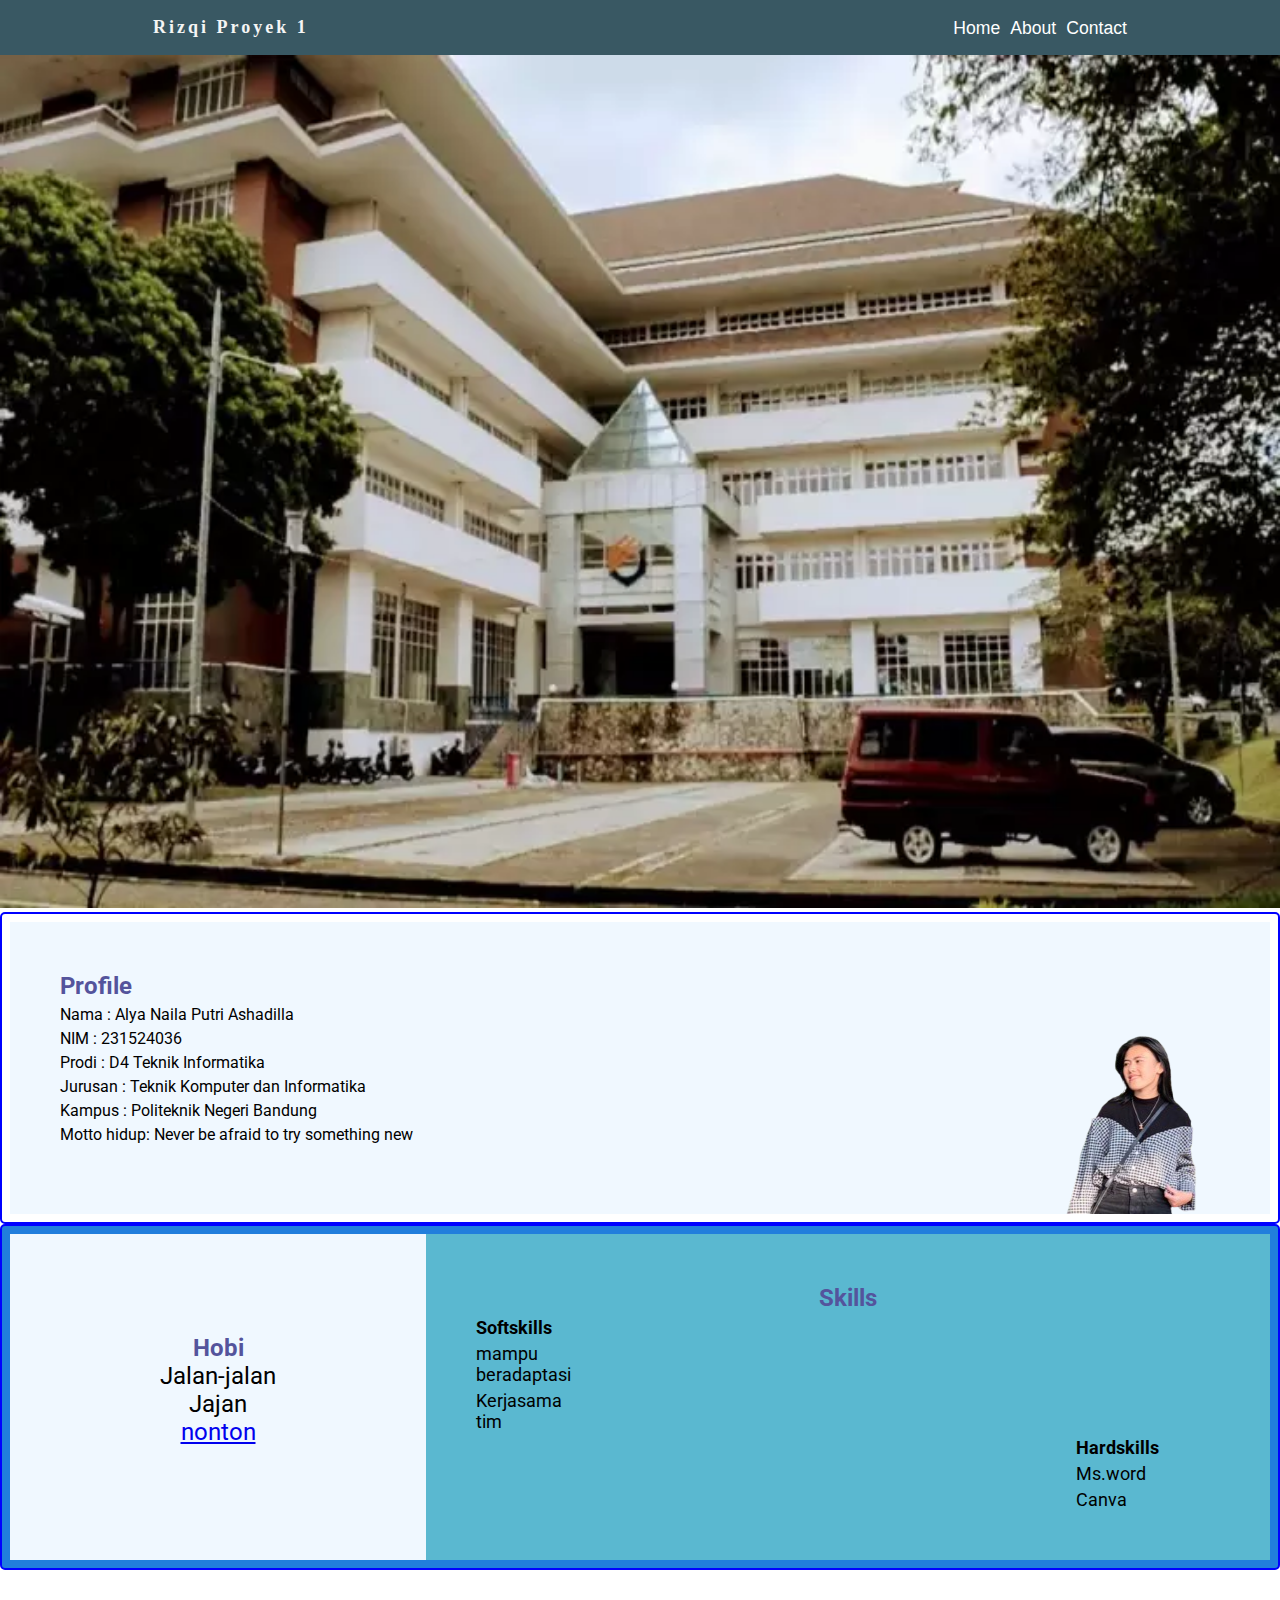
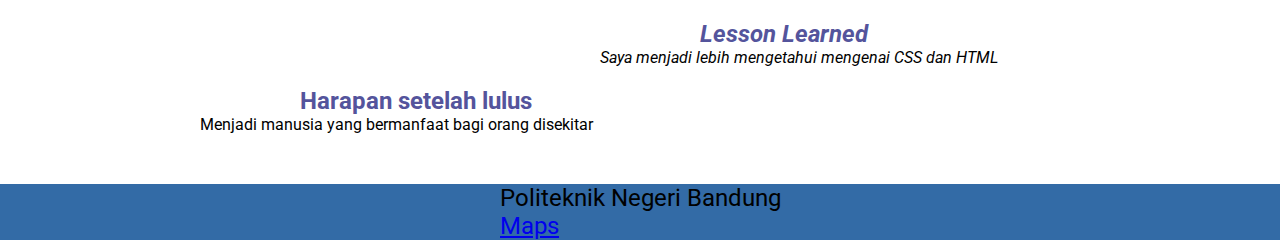
==== index.html @ 148337de "update" ====
<!DOCTYPE html>
<html lang="en">

<head>
    <meta charset="UTF-8">
    <meta name="viewport" content="width=device-width, initial-scale=1.0">
    <title>Proyek1 STr HTML 27 02 2024</title>
    <link rel="stylesheet" href="css/style.css">
    <link href="https://fonts.googleapis.com/css2?family=Roboto&family=Srisakdi&display=swap" rel="stylesheet">

</head>

<body>
    <header>

        <nav>
            <div class="logo">
                <h4>Rizqi Proyek 1</h4>
            </div>
            <ul>
                <li><a href="#Home">Home</a></li>
                <li><a href="#About">About</a></li>
                <li><a href="https://wa.me/6282127869361">Contact</a></li>
            </ul>
            <div class="menu-toggle">
                <input type="checkbox">
                <span></span>
                <span></span>
                <span></span>   
            </div>
        </nav>
    </header>
    <main>
        <div class="polban" id="Home"> 
        <img src="img/polban.webp" class="polban">
        </div>
        <div class="container" id="About">
            <div class="box flextwo">
                <article>
                    <h2>Profile</h2>
                    <p>Nama : Alya Naila Putri Ashadilla</p>
                    <p>NIM : 231524036</p>
                    <p>Prodi : D4 Teknik Informatika</p>
                    <p>Jurusan : Teknik Komputer dan Informatika</p>
                    <p>Kampus : Politeknik Negeri Bandung</p>
                    <p>Motto hidup: Never be afraid to try something new</p>
                </article>
            </div>
            <aside class="box flexone">
                <img src="img/alnay.png" class="image"/>
            </aside>
        </div>
        <div class ="container" id="one">
            <div class="box flexone">
                        <h2 class="hobi">Hobi</h2>
                        <ol type="1">
                            <li class="hobi">Jalan-jalan</li>
                            <li class="hobi">Jajan</li>
                            <li class="hobi"><a href="https://www.youtube.com/watch?v=RY3RRlF5iiM" >nonton</a></li>
                        </ol>
            </div>
            <div class="box flextwo" id="two">
                <h2 class="skills">Skills</h2>
                <h3 class="Softskills">Softskills</h3>
                <p class="Softskills">mampu beradaptasi</p>
                <p class="Softskills">Kerjasama tim</p>
                <h3 class="Hardskills">Hardskills</h3>
                <p class="Hardskills">Ms.word</p>
                <p class="Hardskills">Canva</p>
            </div>
        </div>
        <div class="lesson">
            <h2 >Lesson Learned</h2>
            <p>Saya menjadi lebih mengetahui mengenai CSS dan HTML</p>
        </div>
        <div class ="harapan">
            <h2 >Harapan setelah lulus</h2>
            <p>Menjadi manusia yang bermanfaat bagi orang disekitar</p>
        </div>
    </main>
    <footer>
            <p>Politeknik Negeri Bandung</p>
            <a href="https://maps.app.goo.gl/BKwhDjkkXJSWNJUY7">Maps</a>
        </footer>
        
</div>
    <script src="js/main.js"></script>
</body>

</html>
---- css/style.css ----
* {
  margin: 0;
  padding: 0;
}

body {
  font-family: "Roboto", sans-serif;
  overflow-x: hidden;
}

/*navbar*/
nav {
  display: flex;
  background-color: rgb(57, 88, 99);
  justify-content: space-around;
  /* padding: 20px 0; atas bawah 20  kiri kanan 0 */
  /* atur padding dengan flex */
  height: 55px;
  align-items: center;
  color: whitesmoke;
  font-size: large;
}

nav ul {
  display: flex;
  list-style: none;
  width: 40%;
  justify-content: right;
  text-indent: 10px;
  transition: all 0.4s;
}

nav .logo {
  font-family: "fantasy", cursive;
  letter-spacing: 3px;
  /*space antar char*/
}

nav ul li a {
  text-decoration: none;
  color: white;
  font-size: 1.1rem;
  font-family: 'Segoe UI', Tahoma, Geneva, Verdana, sans-serif;
}

nav ul li a:hover {
  color: teal;
}

/* hamburger menu */
.menu-toggle {
  display: none;
  flex-direction: column;
  height: 17px;
  justify-content: space-between;
  position: relative;
}

.menu-toggle input {
  position: absolute;
  top: -5px;
  left: -3px;
  width: 21px;
  height: 21px;
  opacity: 0;
  cursor: pointer;
  z-index: 2;
}

.menu-toggle span {
  display: block;
  width: 21px;
  height: 2px;
  background-color: whitesmoke;
  border-radius: 3px;
  transition: all 0.7s;
}

/*x on hamburger menu*/
.menu-toggle span:nth-child(2) {
  transform-origin: left center;
}

.menu-toggle span:nth-child(4) {
  transform-origin: left center;
}

.menu-toggle input:checked~span:nth-child(2) {
  transform: rotate(45deg);
}

.menu-toggle input:checked~span:nth-child(4) {
  transform: rotate(-45deg);
}

/* invis span ke 2 / child ke 3 */
.menu-toggle input:checked~span:nth-child(3) {
  width: 0%;
  opacity: 0;
  transition: .1s
}

.flexone image {
  width: auto;
  height: 100%;
  display: block;
  /* margin-left: auto;
    margin-right: auto; */
}

.container {
  display: flex;
  flex-direction: row;
  border: 2px solid blue;
  padding: 8px;
  border-radius: 5px;
  margin: 0 auto;

}

main {
  /* display: flex;
  flex-direction: row; */
}

.polban {
  width: 100%;
  height: 50%;
}

.box {
  display: flex;
  flex-direction: column;
  background-color: aliceblue;
  margin: 0px;
  border-radius: 0px;

}

/* supaya ada jarak antar box  */
.flexone {
  flex-grow: 0;
}

.flextwo {
  flex-grow: 2;
  padding: 50px;
}

.hobi article{
  text-align: right;
}

footer {
  font-size: x-large;
  padding-left: 500px;
  background-color: rgb(51, 107, 166);

}

h2  {
  text-align: left;
  color: rgb(84, 84, 156);
  text-justify: inter-word;
  word-wrap: break-word;

}

.flextwo article p {
  padding-top: 5px;
  color: black;
  text-justify: inter-word;
  word-wrap: break-word;
}

h5 {
  text-align: center;
  color: red;
  word-wrap: break-word;

}

p {
  text-align: justify;
  text-justify: inter-word;
}

@media screen and (max-width: 768px) {
  nav ul {
    width: 50%;
  }
}

@media screen and (max-width: 576px) {
  .menu-toggle {
    display: flex;
  }

  main {
    flex-direction: row-reverse;
  }

  .container {
    flex-direction: column-reverse;
  }

  nav ul {
    position: absolute;
    right: 0;
    top: 0;
    width: 50%;
    flex-direction: column;
    height: 100vh;
    justify-content: space-evenly;
    align-items: center;
    background-color: coral;
    /* transform: translateX(100%);  */
    transition: all 0.72s;
    opacity: 0;
    z-index: 2;
  }

  nav ul.menushow {
    opacity: 0.5;
    /* transform: translateX(0); */
  }
}

.hobi {
  display: flex;
  flex-direction: column;
  padding-left: 150px;
  padding-right: 150px;
  text-align: center;
  font-size: x-large;
}

.flexone h2 {
  padding-top: 100px;
}

.skills h2{
  text-align: center;
  font-size: xx-large;
}

.Hardskills {
  padding-top: 5px;
  text-align: left;
  font-size: large;
  padding-left: 600px;
  width:20px;
  
} 

.skills{
  text-align: center;
  
}

#two {
  background-color: rgb(90, 184, 208);
}
.Softskills {
  padding-top: 5px;
  text-align:right ;
  font-size: large;
  padding-right: 200px ;
  width: 20px;
}

.lesson{
  font-style: italic;
  padding-top: 50px;
  padding-left: 600px;
  justify-content: right;

}

.lesson h2{
  padding-left: 100px;
}

.harapan h2{
  padding-left: 100px;
}

.harapan {
  padding-top: 20px;
  text-align: left;
  padding-left: 200px;
  padding-bottom: 50px;
}

#one {
  background-color: rgb(33, 126, 220);
}
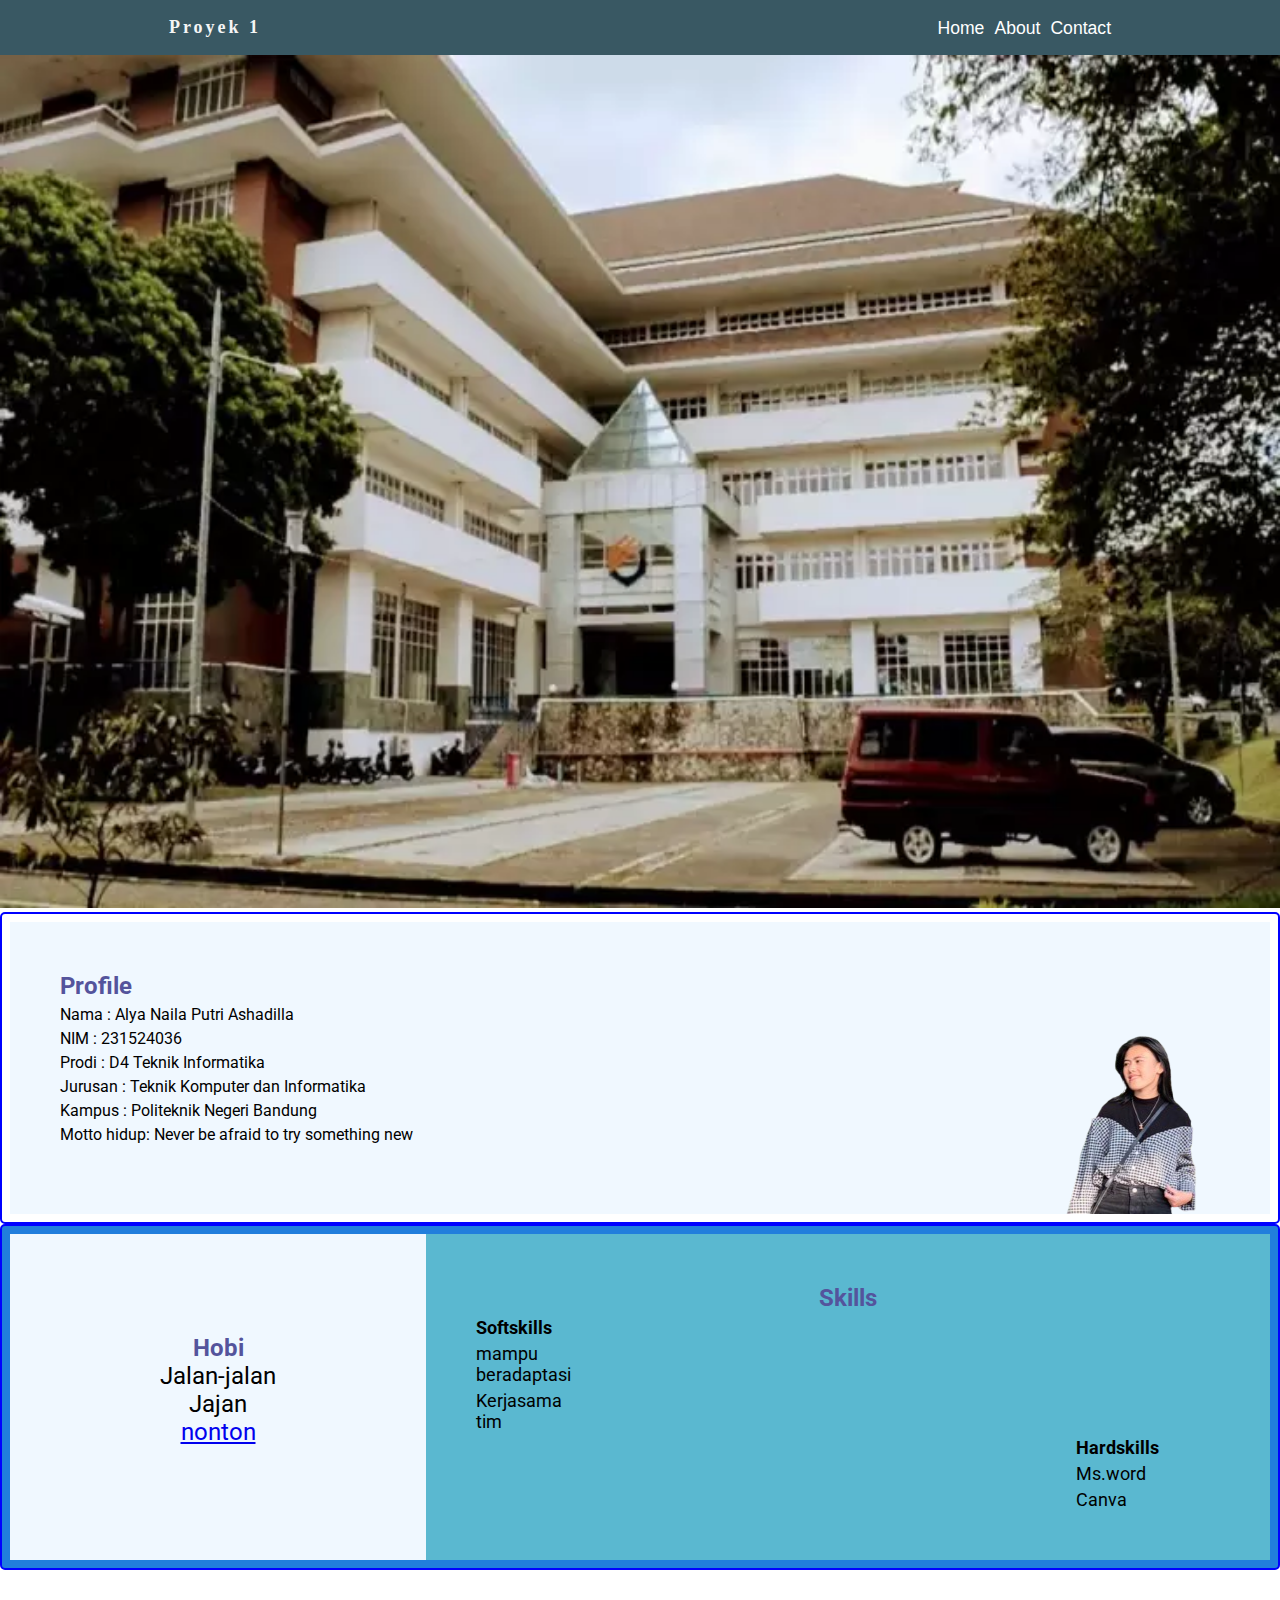
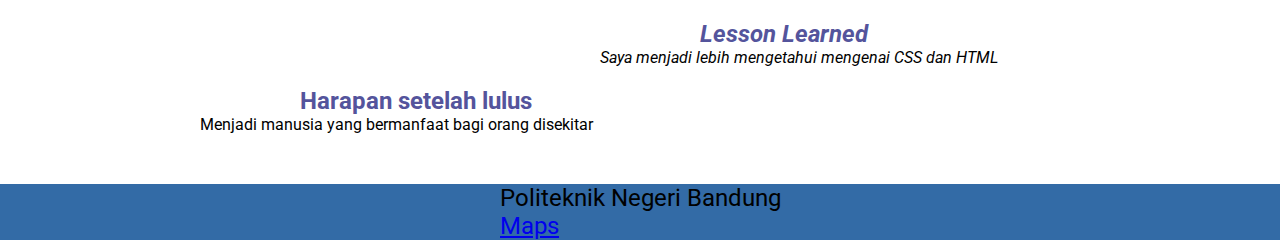
==== commit 82b83e7e: "update 2" ====
--- a/index.html
+++ b/index.html
@@ -15,7 +15,7 @@
 
         <nav>
             <div class="logo">
-                <h4>Rizqi Proyek 1</h4>
+                <h4>Proyek 1</h4>
             </div>
             <ul>
                 <li><a href="#Home">Home</a></li>
--- a/css/style.css
+++ b/css/style.css
@@ -2,6 +2,13 @@
   margin: 0;
   padding: 0;
 }
+
+@keyframes blink {
+  0% { opacity: 1; }
+  50% { opacity: 0; }
+  100% { opacity: 1; }
+}
+
 
 body {
   font-family: "Roboto", sans-serif;
@@ -126,6 +133,7 @@
 .polban {
   width: 100%;
   height: 50%;
+  animation: blink 2s ease-in-out infinite;
 }
 
 .box {
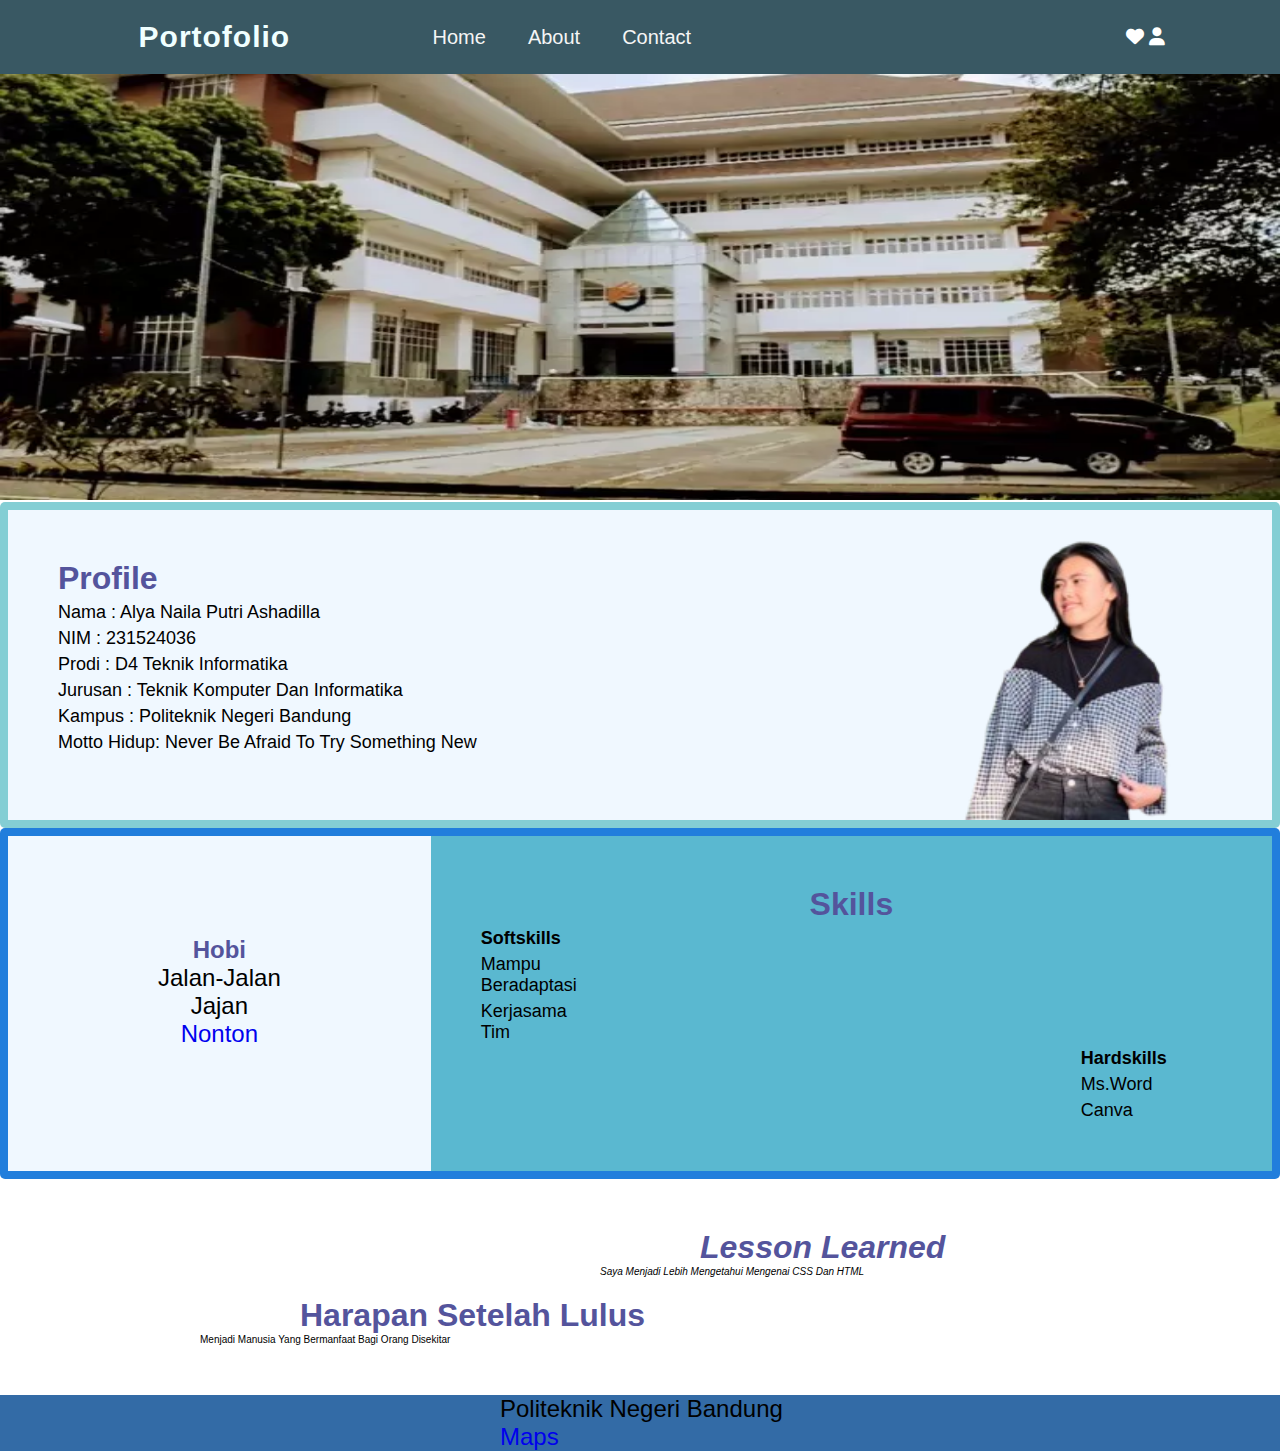
==== commit 878238e5: "edit header and profile" ====
--- a/index.html
+++ b/index.html
@@ -4,9 +4,9 @@
 <head>
     <meta charset="UTF-8">
     <meta name="viewport" content="width=device-width, initial-scale=1.0">
-    <title>Proyek1 STr HTML 27 02 2024</title>
+    <title>Wabsite Profil Diri</title>
     <link rel="stylesheet" href="css/style.css">
-    <link href="https://fonts.googleapis.com/css2?family=Roboto&family=Srisakdi&display=swap" rel="stylesheet">
+    <link href="https://cdnjs.cloudflare.com/ajax/libs/font-awesome/6.5.1/css/all.min.css" rel="stylesheet">
 
 </head>
 
@@ -14,24 +14,30 @@
     <header>
 
         <nav>
-            <div class="logo">
-                <h4>Proyek 1</h4>
-            </div>
-            <ul>
-                <li><a href="#Home">Home</a></li>
-                <li><a href="#About">About</a></li>
-                <li><a href="https://wa.me/6282127869361">Contact</a></li>
-            </ul>
             <div class="menu-toggle">
                 <input type="checkbox">
                 <span></span>
                 <span></span>
                 <span></span>   
             </div>
+
+            <a href= "#" class="logo">
+                <span></span><h4>Portofolio</h4>
+            </a>
+            <ul>
+                <li><a href="#Home">Home</a></li>
+                <li><a href="#About">About</a></li>
+                <li><a href="https://wa.me/6282127869361">Contact</a></li>
+            </ul>
         </nav>
+
+        <div class="icon">
+            <a href="#" class="fas fa-heart"></a>
+            <a href="#" class="fas fa-user"></a>
+        </div>
     </header>
     <main>
-        <div class="polban" id="Home"> 
+        <div  class="polban" id="Home"> 
         <img src="img/polban.webp" class="polban">
         </div>
         <div class="container" id="About">
@@ -47,7 +53,7 @@
                 </article>
             </div>
             <aside class="box flexone">
-                <img src="img/alnay.png" class="image"/>
+                <img src="img/alnay.png" class="image" alt="Foto Profil"/>
             </aside>
         </div>
         <div class ="container" id="one">
--- a/css/style.css
+++ b/css/style.css
@@ -1,57 +1,91 @@
+:root {
+  --blue:#84ced4;
+}
+
 * {
   margin: 0;
   padding: 0;
-}
-
-@keyframes blink {
-  0% { opacity: 1; }
-  50% { opacity: 0; }
-  100% { opacity: 1; }
-}
-
-
-body {
-  font-family: "Roboto", sans-serif;
-  overflow-x: hidden;
+  box-sizing: border-box;
+  font-family: Verdana, Geneva, Tahoma, sans-serif;
+  outline: none;
+  text-decoration: none;
+  text-transform: capitalize;
+  transition: .2s linear;
+}
+
+html{
+  font-size: 62.5%;
+  scroll-behavior: smooth;
+  scroll-padding-top: 6rem;
+  overflow-x:   hidden;
+}
+
+header {
+  position: fixed;
+  top:0; 
+  left: 0;
+  right: 0;
+  background-color: rgb(57, 88, 99);
+  padding: 2rem 9%;
+  display: flex;
+  align-items: center;
+  justify-content: space-between;
+  /* z-index: : 1000;
+  box-shadow: 0 .5rem 1rem rgba(0,0,0,.1); */
 }
 
 /*navbar*/
-nav {
-  display: flex;
-  background-color: rgb(57, 88, 99);
-  justify-content: space-around;
-  /* padding: 20px 0; atas bawah 20  kiri kanan 0 */
-  /* atur padding dengan flex */
-  height: 55px;
+ nav {
+  display: flex;
+  /* height: 55px; */
   align-items: center;
   color: whitesmoke;
-  font-size: large;
+  font-size: medium;
+  justify-content: space-between;
+  /* justify-content: space-around; */
 }
 
 nav ul {
   display: flex;
   list-style: none;
   width: 40%;
-  justify-content: right;
-  text-indent: 10px;
-  transition: all 0.4s;
-}
+  text-indent: 2px;
+  transition: 0.2s;
+  padding-left: 15px;
+} 
 
 nav .logo {
+  margin-left: 5%;
+  font-size: 3rem;
   font-family: "fantasy", cursive;
-  letter-spacing: 3px;
-  /*space antar char*/
-}
+  letter-spacing: 1px;
+  font-weight: bolder;
+  color: azure;
+}
+
+nav .logo span {
+  color:whitesmoke;
+}
+
 
 nav ul li a {
-  text-decoration: none;
+  color: whitesmoke;
+  font-size: 2rem;
+  padding: 2rem;
+}
+
+header .navbar ul li a:hover {
+  color: var(--blue);
+}
+
+header .icon {
+  margin-left: 1.5rem;
+  font-size: large;
+}
+
+header .icon a {
+  justify-content: space-around;
   color: white;
-  font-size: 1.1rem;
-  font-family: 'Segoe UI', Tahoma, Geneva, Verdana, sans-serif;
-}
-
-nav ul li a:hover {
-  color: teal;
 }
 
 /* hamburger menu */
@@ -62,6 +96,8 @@
   justify-content: space-between;
   position: relative;
 }
+
+
 
 .menu-toggle input {
   position: absolute;
@@ -85,11 +121,11 @@
 
 /*x on hamburger menu*/
 .menu-toggle span:nth-child(2) {
-  transform-origin: left center;
+  transform-origin: right center;
 }
 
 .menu-toggle span:nth-child(4) {
-  transform-origin: left center;
+  transform-origin: right center;
 }
 
 .menu-toggle input:checked~span:nth-child(2) {
@@ -106,23 +142,29 @@
   opacity: 0;
   transition: .1s
 }
-
-.flexone image {
+.image {
+  margin-top: 30px;
+  margin=bottom: 0;
   width: auto;
-  height: 100%;
+  height: 280px;
   display: block;
-  /* margin-left: auto;
-    margin-right: auto; */
+  margin-right: 100px;
+    
 }
 
 .container {
   display: flex;
   flex-direction: row;
-  border: 2px solid blue;
+  /* border: 2px solid blue; */
   padding: 8px;
   border-radius: 5px;
   margin: 0 auto;
-
+ background-color: var(--blue);
+}
+
+body {
+  font-family: "Roboto", sans-serif;
+  overflow-x: hidden;
 }
 
 main {
@@ -130,10 +172,20 @@
   flex-direction: row; */
 }
 
-.polban {
+@keyframes blink {
+  0% { opacity: 0; }
+  50% { opacity: 1; }
+  100% { opacity: 1; }
+}
+
+.polban img {
   width: 100%;
-  height: 50%;
-  animation: blink 2s ease-in-out infinite;
+  height: 500px;
+  animation:blink 1s ease-in-out;
+
+}
+.polban{ 
+  width: 100%;
 }
 
 .box {
@@ -163,7 +215,6 @@
   font-size: x-large;
   padding-left: 500px;
   background-color: rgb(51, 107, 166);
-
 }
 
 h2  {
@@ -171,10 +222,11 @@
   color: rgb(84, 84, 156);
   text-justify: inter-word;
   word-wrap: break-word;
-
+  font-size: xx-large;
 }
 
 .flextwo article p {
+  font-size: large;
   padding-top: 5px;
   color: black;
   text-justify: inter-word;
@@ -221,16 +273,16 @@
     height: 100vh;
     justify-content: space-evenly;
     align-items: center;
-    background-color: coral;
-    /* transform: translateX(100%);  */
+    background-color: rgb(74, 152, 220);
+    transform: translateX(100%); 
     transition: all 0.72s;
-    opacity: 0;
+    opacity: 1;
     z-index: 2;
   }
 
   nav ul.menushow {
     opacity: 0.5;
-    /* transform: translateX(0); */
+    transform: translateX(0);
   }
 }
 
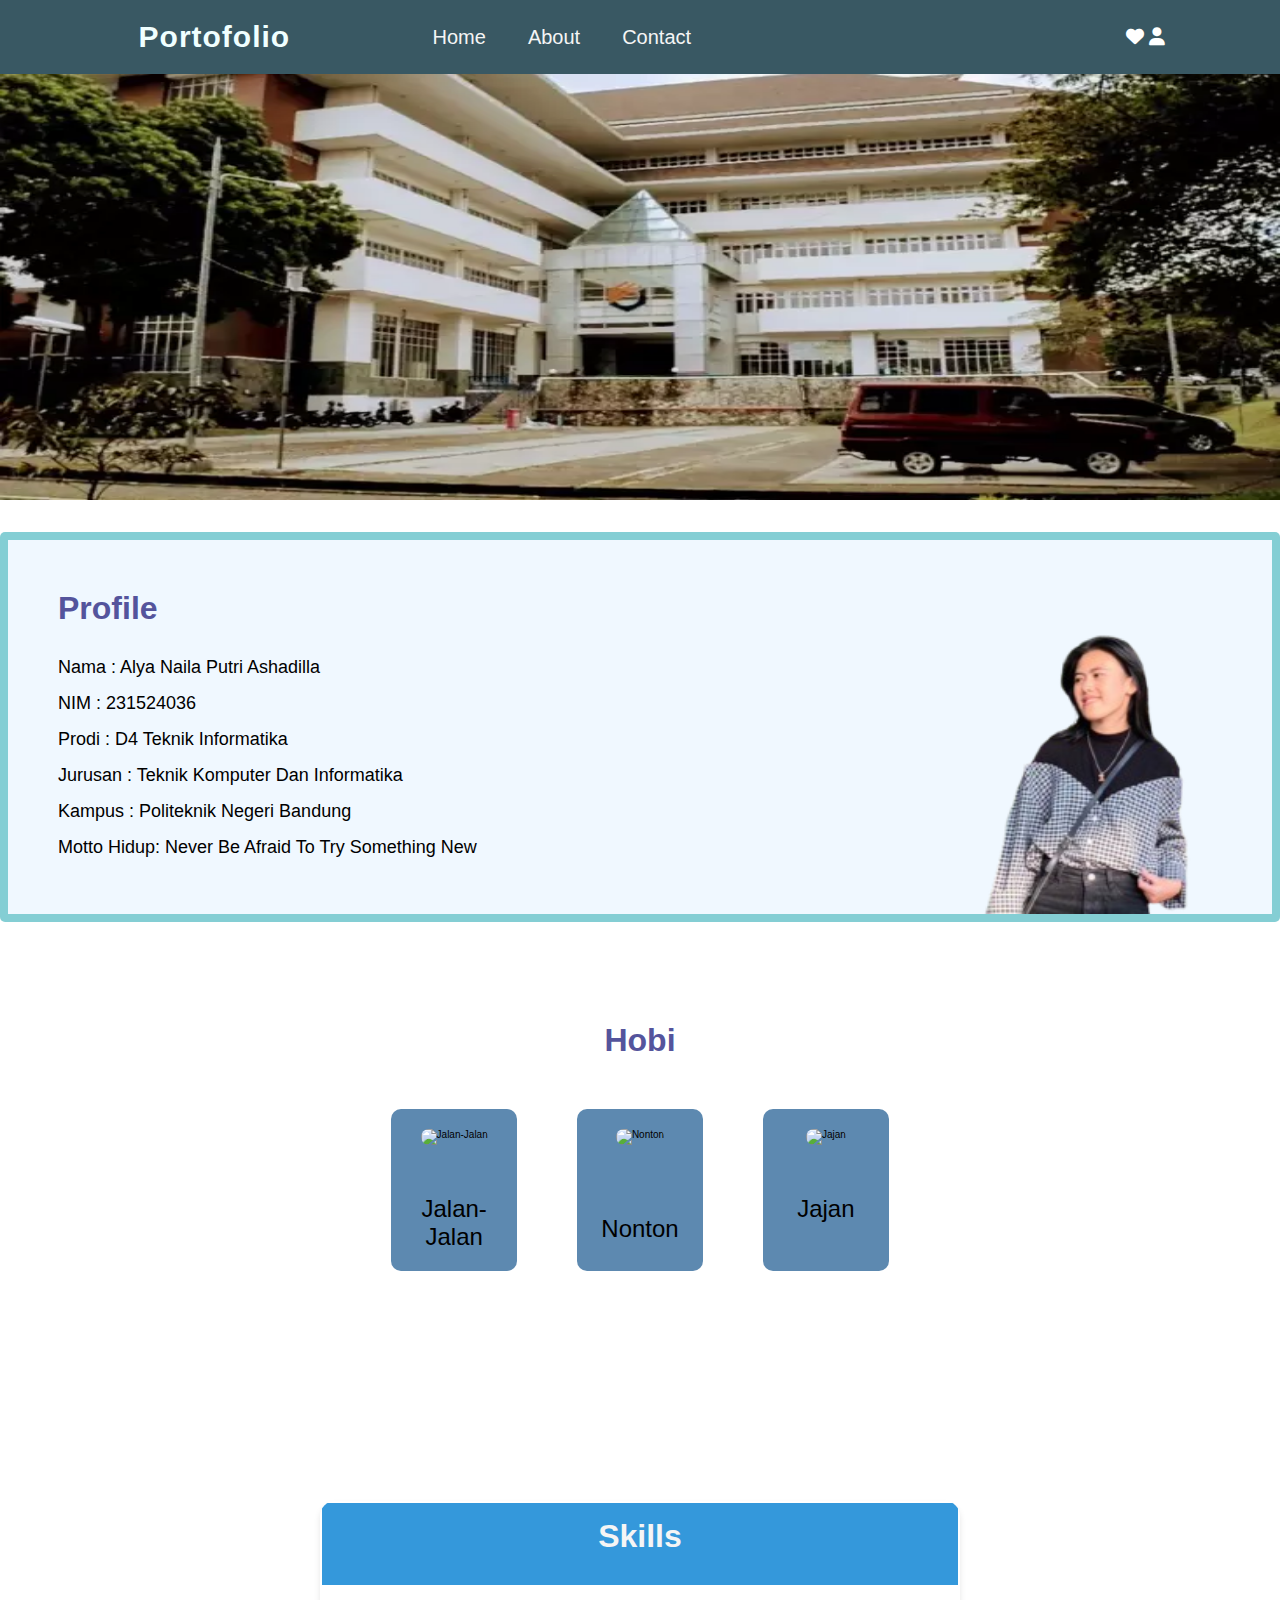
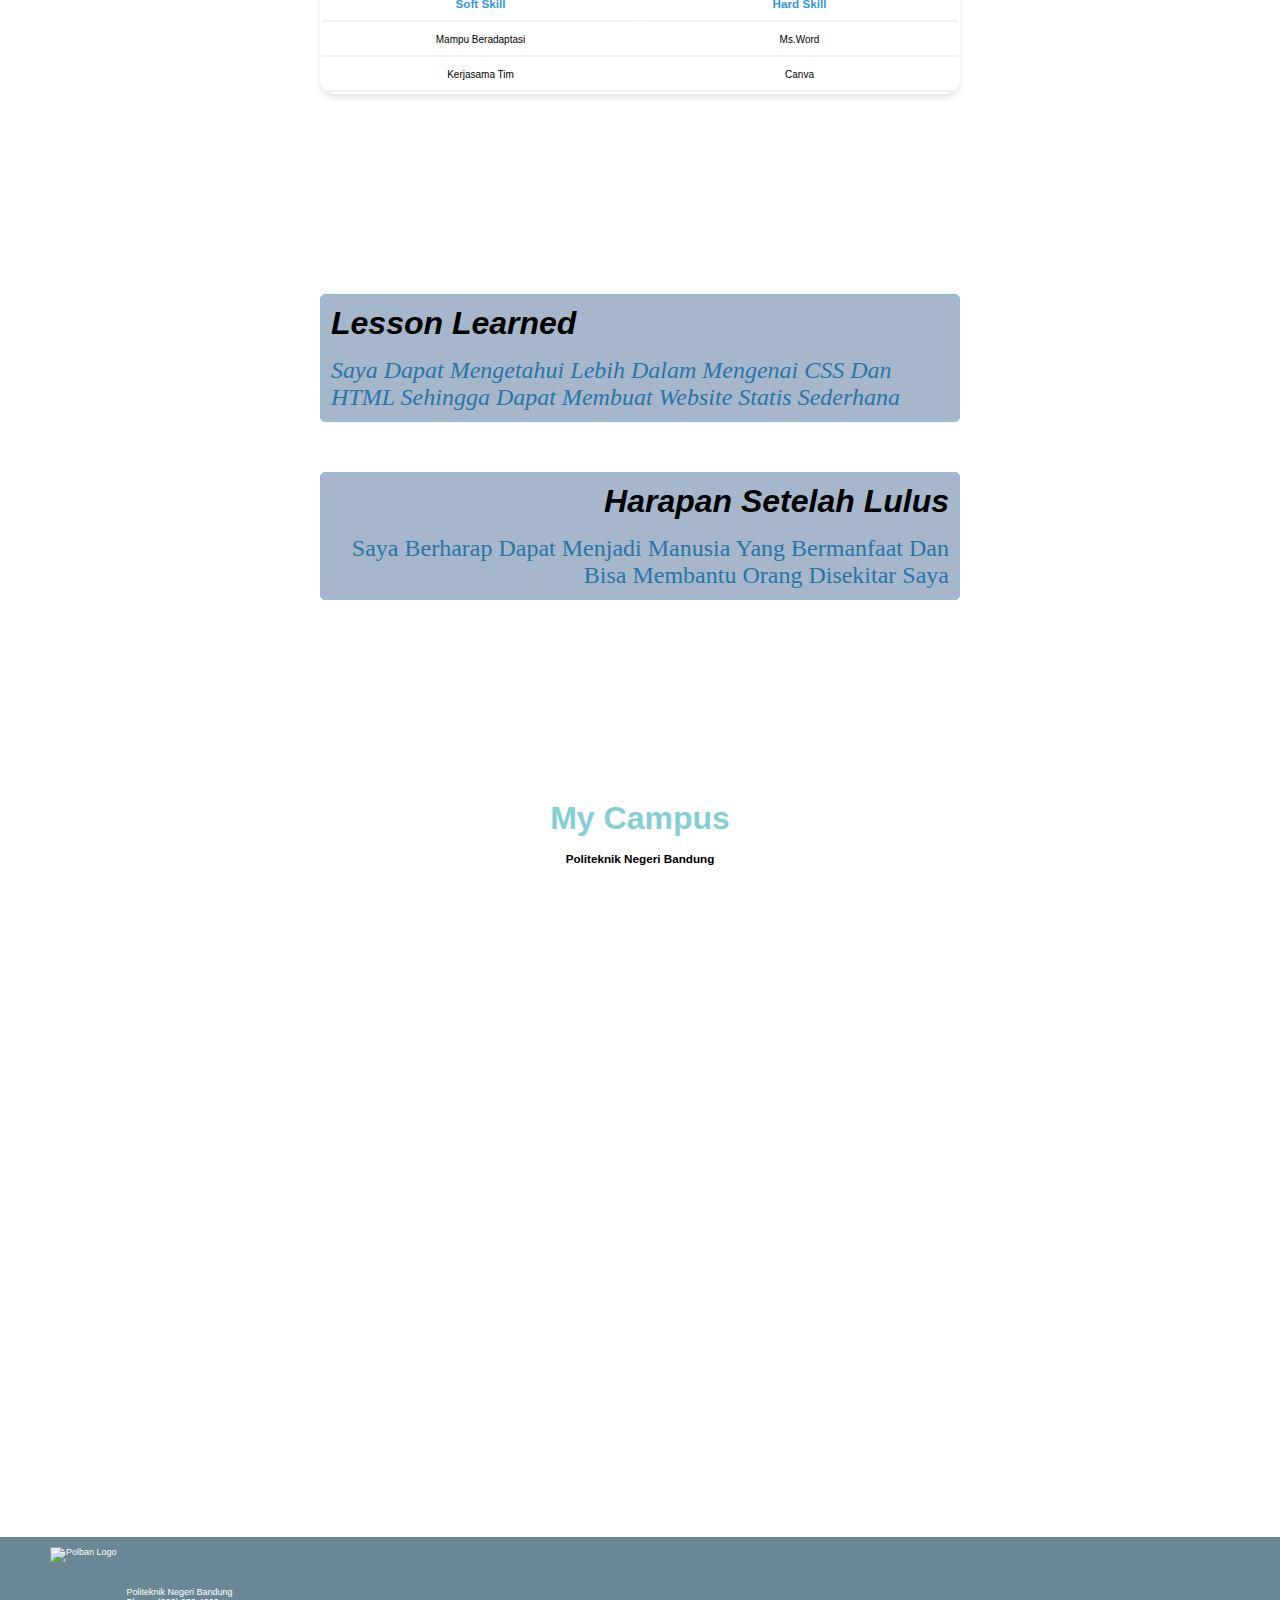
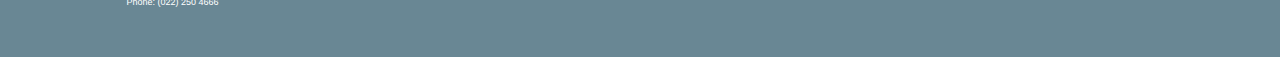
==== commit 09b3c398: "edit code" ====
--- a/index.html
+++ b/index.html
@@ -4,7 +4,7 @@
 <head>
     <meta charset="UTF-8">
     <meta name="viewport" content="width=device-width, initial-scale=1.0">
-    <title>Wabsite Profil Diri</title>
+    <title>Website Profil Diri</title>
     <link rel="stylesheet" href="css/style.css">
     <link href="https://cdnjs.cloudflare.com/ajax/libs/font-awesome/6.5.1/css/all.min.css" rel="stylesheet">
 
@@ -27,7 +27,7 @@
             <ul>
                 <li><a href="#Home">Home</a></li>
                 <li><a href="#About">About</a></li>
-                <li><a href="https://wa.me/6282127869361">Contact</a></li>
+                <li><a href="contact.html">Contact</a></li>
             </ul>
         </nav>
 
@@ -56,38 +56,72 @@
                 <img src="img/alnay.png" class="image" alt="Foto Profil"/>
             </aside>
         </div>
-        <div class ="container" id="one">
-            <div class="box flexone">
-                        <h2 class="hobi">Hobi</h2>
-                        <ol type="1">
-                            <li class="hobi">Jalan-jalan</li>
-                            <li class="hobi">Jajan</li>
-                            <li class="hobi"><a href="https://www.youtube.com/watch?v=RY3RRlF5iiM" >nonton</a></li>
-                        </ol>
-            </div>
-            <div class="box flextwo" id="two">
-                <h2 class="skills">Skills</h2>
-                <h3 class="Softskills">Softskills</h3>
-                <p class="Softskills">mampu beradaptasi</p>
-                <p class="Softskills">Kerjasama tim</p>
-                <h3 class="Hardskills">Hardskills</h3>
-                <p class="Hardskills">Ms.word</p>
-                <p class="Hardskills">Canva</p>
+        <div class="myhobi">
+                <h2>Hobi</h2>
+                <div id = "one">
+                    <div class = "jalan_jalan"> 
+                        <img src="https://static.republika.co.id/uploads/images/inpicture_slide/0-31319600-1577188272-1576673735_1-org-jpg.jpeg" alt="jalan-jalan">
+                        <p class="hobi">Jalan-jalan</p>
+                    </div>
+
+                    <div class = "nonton">
+                        <img src="https://media.suara.com/pictures/653x366/2023/06/13/20761-ilustrasi-nonton-film-7-link-nonton-film-gratis-tanpa-iklan-freepik.jpg" alt="Nonton">
+                        <p class="hobi">Nonton </p>
+                    </div>
+                    
+                    <div class="jajan"> 
+                        <img src = "https://oss.mommyasia.id/photo/5cb3af0c5e5e47616be37ab0?x-oss-process=style/_l" alt="jajan"> 
+                        <p class="hobi">Jajan</p>        
+                    </div>
+                </div>
+        </div>
+            <div id="two">
+                <div id="two">
+                    <table>
+                        <thead>
+                            <tr>
+                                <th colspan="2"><h2>Skills</h2></th>
+                            </tr>
+                        </thead>
+                        <tbody>
+                            <tr>
+                                <td class="softskills"><h3>Soft Skill</h3></td>
+                                <td class="hardskills"><h3>Hard Skill</h3></td>
+                            </tr>
+                            <tr>
+                                <td class="softskills">Mampu Beradaptasi</td>
+                                <td class="hardskills">Ms.Word</td>
+                            </tr>
+                            <tr>
+                                <td class="softskills">Kerjasama Tim</td>
+                                <td class="hardskills">Canva</td>
+                            </tr>
+                        </tbody>
+                    </table>
+                </div>                
             </div>
         </div>
         <div class="lesson">
             <h2 >Lesson Learned</h2>
-            <p>Saya menjadi lebih mengetahui mengenai CSS dan HTML</p>
+            <p>Saya dapat mengetahui lebih dalam mengenai CSS dan HTML sehingga dapat membuat website statis sederhana</p>
         </div>
         <div class ="harapan">
             <h2 >Harapan setelah lulus</h2>
-            <p>Menjadi manusia yang bermanfaat bagi orang disekitar</p>
+            <p>Saya berharap dapat menjadi manusia yang bermanfaat dan bisa membantu orang disekitar saya</p>
+        </div>
+
+        <div class="kampus"> 
+            <h2 >My Campus</h2>
+            <h3 >Politeknik Negeri Bandung</h3>
+            <iframe src="https://www.google.com/maps/embed?pb=!1m14!1m8!1m3!1d3961.163211802573!2d107.5706277!3d-6.8710383!3m2!1i1024!2i768!4f13.1!3m3!1m2!1s0x2e68e420abc30acf%3A0x10569255865460a5!2sPoliteknik%20Negeri%20Bandung!5e0!3m2!1sid!2sid!4v1709917208783!5m2!1sid!2sid" width="600" height="450" style="border:0;" allowfullscreen="" loading="lazy" referrerpolicy="no-referrer-when-downgrade"></iframe>
         </div>
     </main>
     <footer>
-            <p>Politeknik Negeri Bandung</p>
-            <a href="https://maps.app.goo.gl/BKwhDjkkXJSWNJUY7">Maps</a>
-        </footer>
+        <div class="footer-content">
+            <img src="https://www.polban.ac.id/wp-content/uploads/2018/06/logo-polban-80.png" alt="Polban logo" class="logo">
+            <p>Politeknik Negeri Bandung<br>Phone: (022) 250 4666</p>
+        </div>
+    </footer>
         
 </div>
     <script src="js/main.js"></script>
--- a/css/style.css
+++ b/css/style.css
@@ -143,12 +143,13 @@
   transition: .1s
 }
 .image {
-  margin-top: 30px;
-  margin=bottom: 0;
+  margin-top: 94px;
+  margin-bottom: 0;
   width: auto;
   height: 280px;
   display: block;
-  margin-right: 100px;
+  margin-right: 80px;
+  margin-left: 80px;
     
 }
 
@@ -158,7 +159,7 @@
   /* border: 2px solid blue; */
   padding: 8px;
   border-radius: 5px;
-  margin: 0 auto;
+  margin-top: 30px;
  background-color: var(--blue);
 }
 
@@ -212,12 +213,28 @@
 }
 
 footer {
-  font-size: x-large;
-  padding-left: 500px;
-  background-color: rgb(51, 107, 166);
+  background-color: rgb(105, 135, 148);
+  color: white;
+  font-size: 0.9em;
+  padding: 1rem 0;
+  margin-top: 200px;
+}
+
+.footer-content {
+  display: flex;
+  align-items: center;
+  max-width: 1200px;
+  margin: 0 auto;
+  padding: 0 1rem;
+}
+
+footer .logo {
+  height: 10rem;
+  margin-right: 1rem;
 }
 
 h2  {
+  margin-bottom: 15px;
   text-align: left;
   color: rgb(84, 84, 156);
   text-justify: inter-word;
@@ -226,8 +243,9 @@
 }
 
 .flextwo article p {
+
   font-size: large;
-  padding-top: 5px;
+  padding-top: 15px;
   color: black;
   text-justify: inter-word;
   word-wrap: break-word;
@@ -255,6 +273,48 @@
   .menu-toggle {
     display: flex;
   }
+
+@media screeen and (max-width: 600px) {
+    .myhobi {
+      margin-top : 50px;
+    }
+
+    #one {
+      flex-direction: column;
+      align-items: center;
+    }
+
+    .jalan_jalan, .nonton, .jajan {
+      flex-basis: 80%;
+      text-align: center;
+    }
+    
+}
+
+@media screen and (max-width: 600px) {
+  #two th, #two td {
+    font-size: 14px;
+  }
+
+  #two th {
+    padding: 10px;
+  }
+} 
+
+  @media screen and (max-width: 600px) {
+    #two th, #two td.softskills, #two td.hardskills {
+        font-size: 14px;
+    }
+
+    #two th {
+        padding: 10px;
+    }
+
+    #two td.softskills, #two td.hardskills {
+        padding: 8px 10px;
+    }
+
+}
 
   main {
     flex-direction: row-reverse;
@@ -286,47 +346,13 @@
   }
 }
 
-.hobi {
-  display: flex;
-  flex-direction: column;
-  padding-left: 150px;
-  padding-right: 150px;
-  text-align: center;
-  font-size: x-large;
-}
-
 .flexone h2 {
   padding-top: 100px;
 }
 
-.skills h2{
-  text-align: center;
-  font-size: xx-large;
-}
-
-.Hardskills {
-  padding-top: 5px;
-  text-align: left;
-  font-size: large;
-  padding-left: 600px;
-  width:20px;
-  
-} 
-
-.skills{
-  text-align: center;
-  
-}
 
 #two {
-  background-color: rgb(90, 184, 208);
-}
-.Softskills {
-  padding-top: 5px;
-  text-align:right ;
-  font-size: large;
-  padding-right: 200px ;
-  width: 20px;
+  border-color: black;
 }
 
 .lesson{
@@ -352,6 +378,143 @@
   padding-bottom: 50px;
 }
 
+
+.myhobi {
+  margin-top: 100px;
+  display: flex;
+  flex-direction: column;
+  align-items: center;
+
+}
+
+.myhobi h2 {
+  text-align: center;
+  margin-bottom: 20px;
+}
+
 #one {
-  background-color: rgb(33, 126, 220);
-}+  margin: 0 auto;
+  display: flex;
+  justify-content: space-around;
+  max-width: 90%;
+}
+
+.jalan_jalan, .jajan, .nonton {
+  flex-basis : 30%;
+  flex-grow: 1;
+  padding: 20px;
+  background-color:  rgb(93, 137, 176); 
+  text-align: center;
+  border-radius: 10px;
+  margin: 30px;
+}
+
+.jalan_jalan img, .jajan img, .nonton img {
+  max-width: 100%;
+  height : auto;
+  border-radius: 8px;
+}
+
+.nonton p {
+  margin-top: 70px;
+}
+
+.hobi {
+  font-size: x-large;
+  margin-top: 50px;
+  text-align: center;
+  font-family: Verdana, Geneva, Tahoma, sans-serif;
+} 
+
+#two table {
+  width: 50%;
+  margin : 50px auto;
+  border-collapse: separate;
+  margin-bottom: 20px;
+  border-radius: 8px;
+  overflow: hidden;
+  box-shadow: 0 4px 6px rgba(0, 0, 0, 0.1);
+  margin-top: 200px;
+  border-radius: 15px;
+}
+
+#two th {
+  background-color: #3498db;
+  color: #fff;
+  padding: 15px;
+  font-weight: bold;
+  text-align: center;
+}
+
+#two td.softskills, #two td.hardskills {
+  padding: 10px 15px;
+  text-align: center;
+  border-bottom: 2px solid #f2f2f2;
+  width: 50%;
+}
+
+tbody h3 {
+  color:#3498db;
+}
+thead h2 {
+  text-align: center;
+  color: whitesmoke;
+}
+
+.lesson, .harapan {
+  width: 50%;
+  margin: 50px auto;
+  padding: 10px;
+  background-color: #a6b7cb;
+  border: 1px solid #87bdd8;
+  border-radius: 5px;
+}
+
+.lesson {
+  margin-top: 200px;
+  
+}
+
+.lesson p, h2{
+  text-align: left;
+}
+
+.harapan p{
+  text-align: right;
+}
+
+
+.harapan h2 {
+  color: #000;
+  font-style: italic;
+  text-align: right;
+}
+
+.lesson h2{
+  color: #000;
+  padding:0px;
+  font-style: italic;
+}
+
+.lesson p, .harapan p {
+  font-family: Cambria, Cochin, Georgia, Times, 'Times New Roman', serif;
+  color :#2975a7;
+  font-size: x-large;
+}
+
+.kampus {
+  text-align: center;
+  justify-content: center;
+  margin-top: 20px;
+}
+
+.kampus h2{
+  text-align: center;
+  margin-top: 200px;
+  color: var(--blue);
+}
+
+.kampus iframe {
+  margin-top: 20px;
+}
+
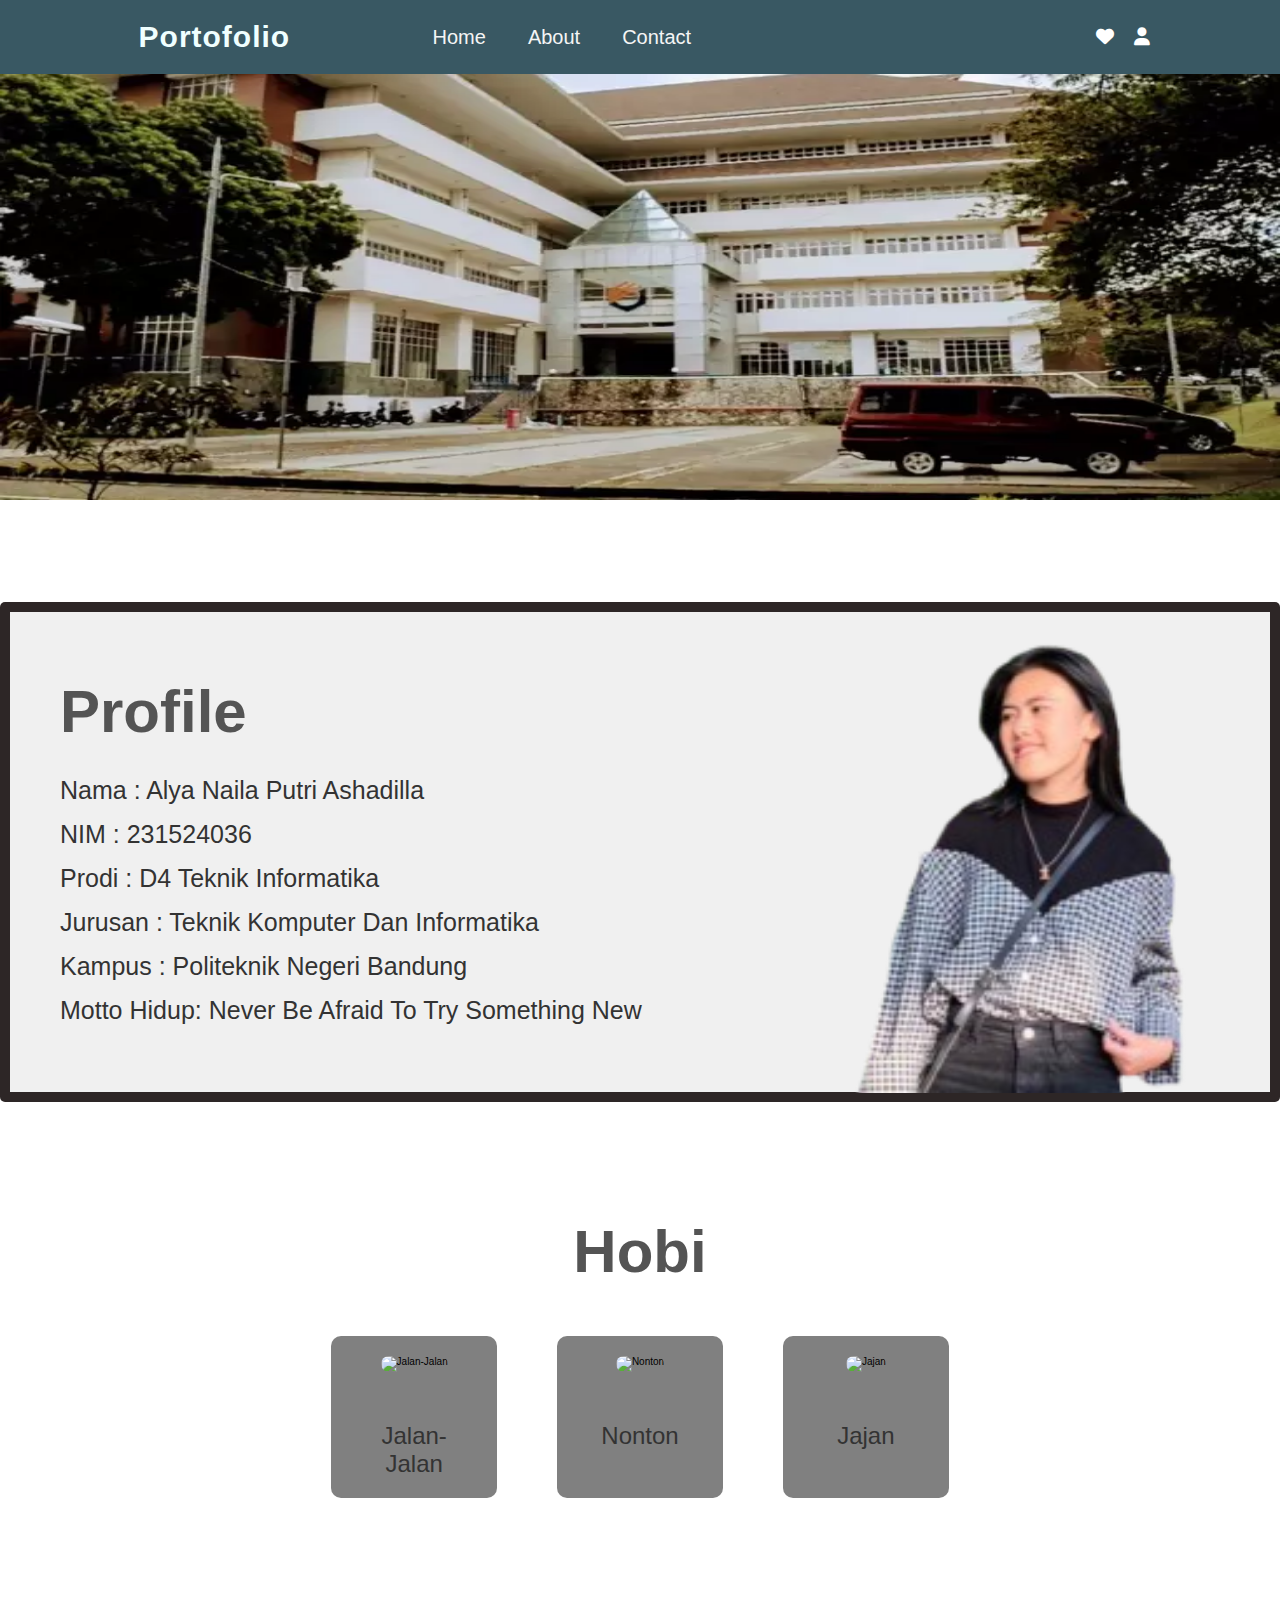
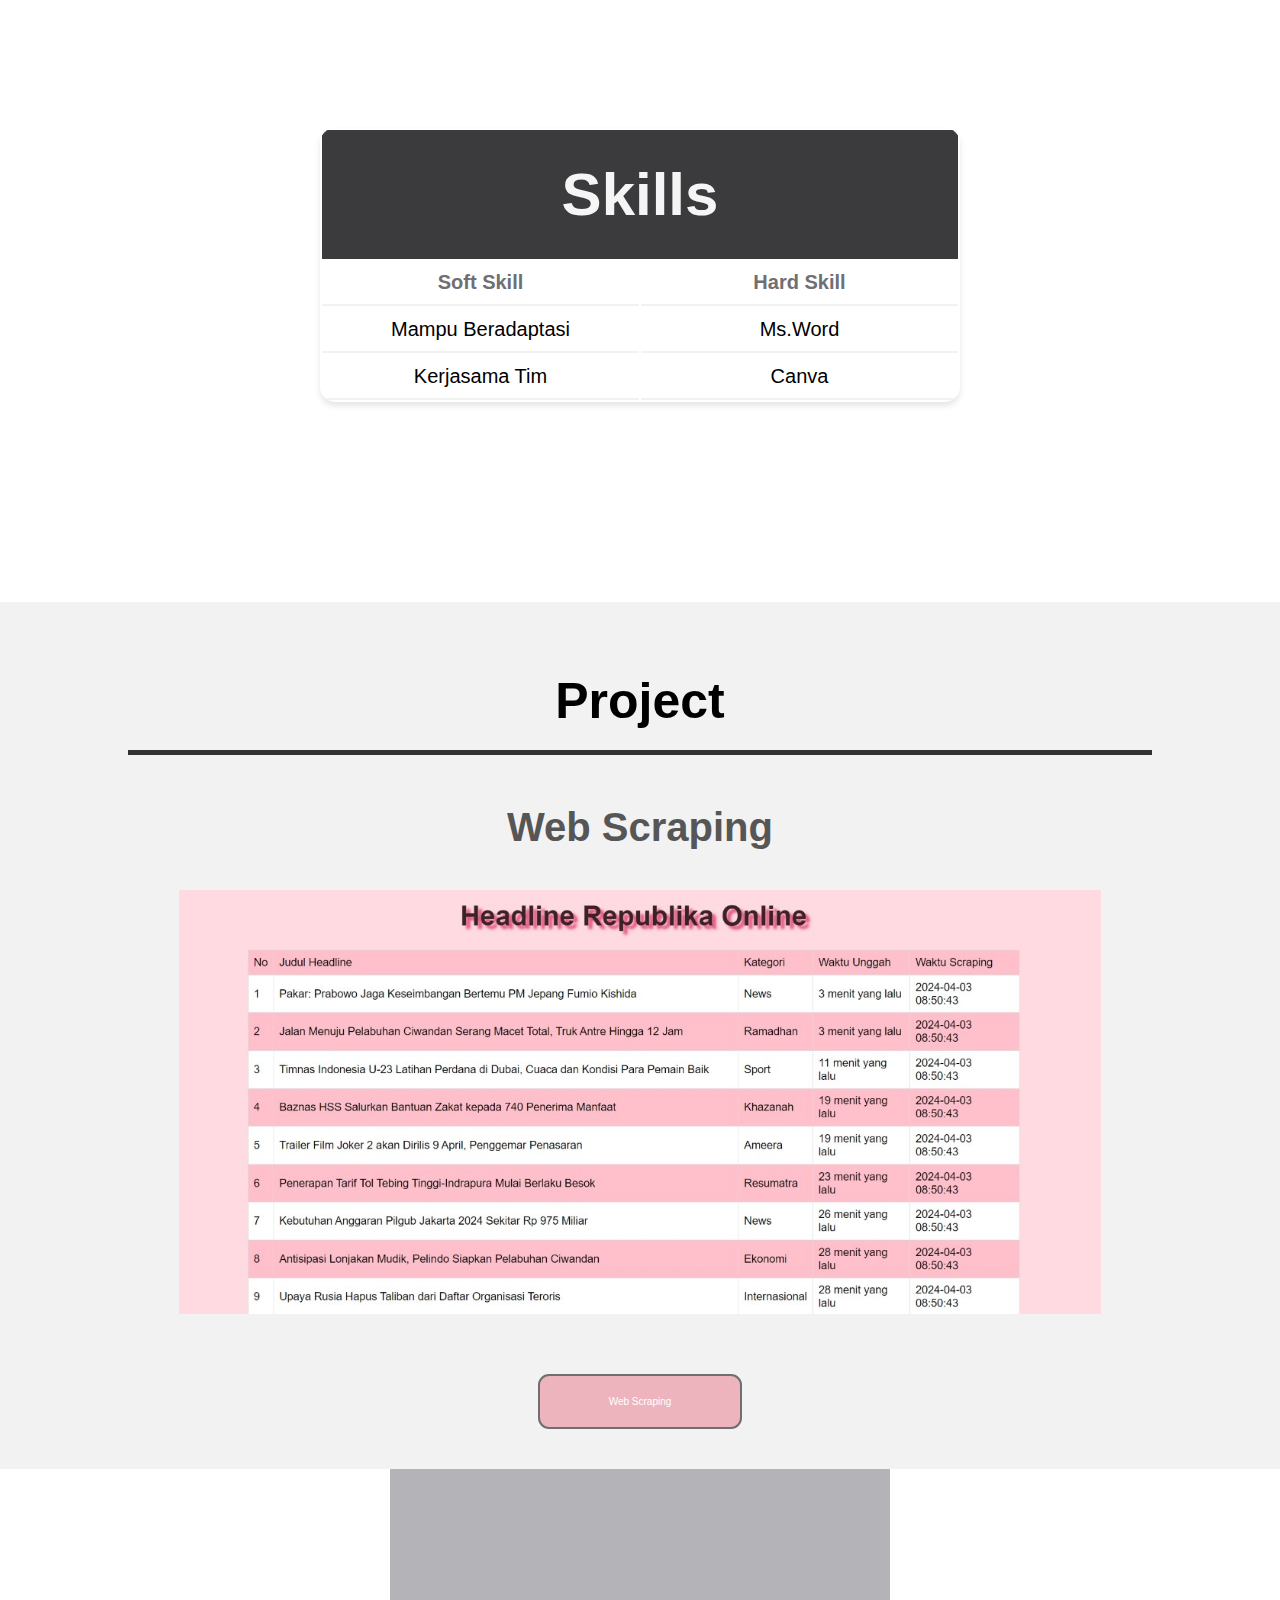
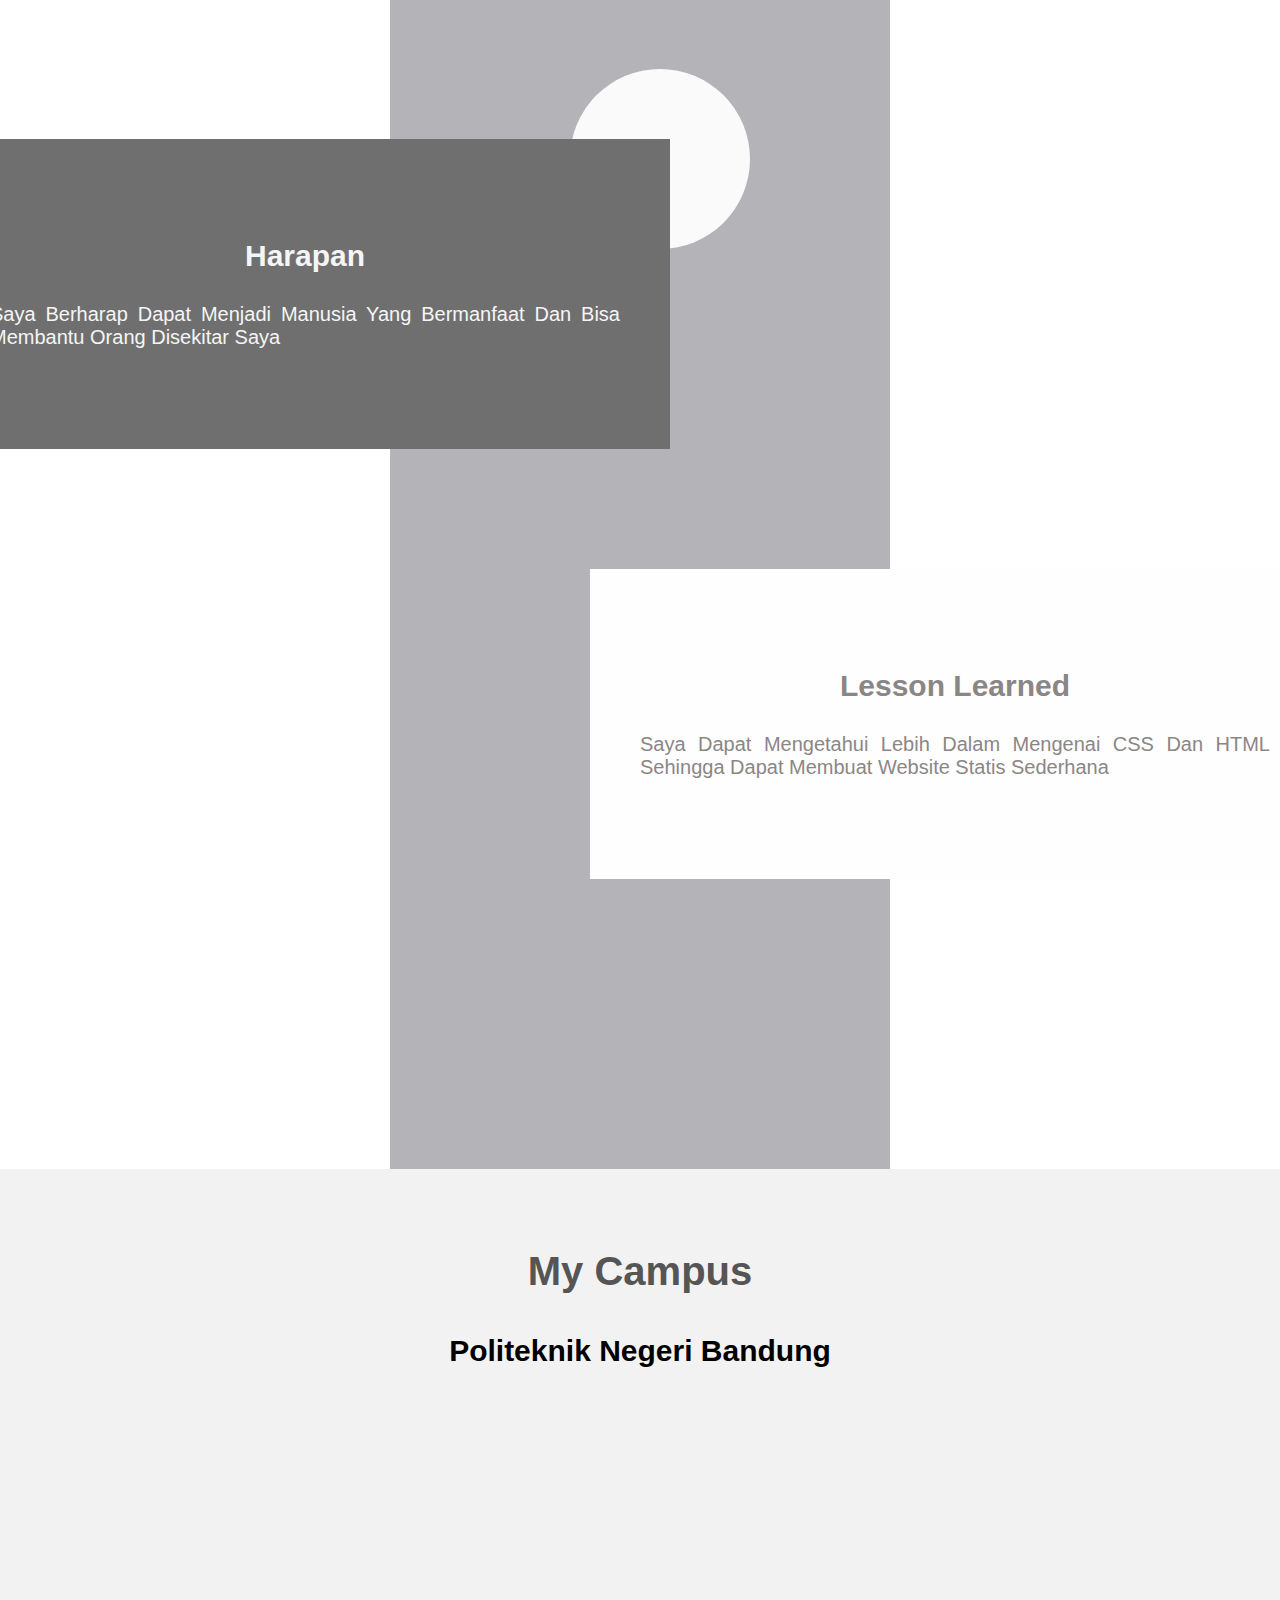
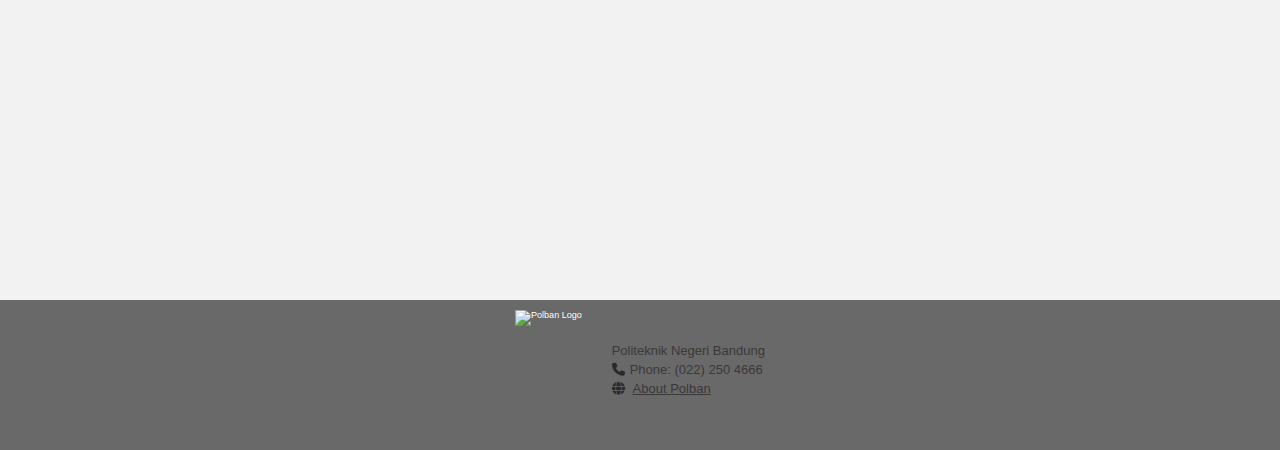
==== commit d214986f: "edit tampilan website" ====
--- a/index.html
+++ b/index.html
@@ -32,8 +32,8 @@
         </nav>
 
         <div class="icon">
-            <a href="#" class="fas fa-heart"></a>
-            <a href="#" class="fas fa-user"></a>
+            <a href="#hobi" class="fas fa-heart"></a>
+            <a href="https://www.polban.ac.id/" class="fas fa-user"></a>
         </div>
     </header>
     <main>
@@ -56,7 +56,7 @@
                 <img src="img/alnay.png" class="image" alt="Foto Profil"/>
             </aside>
         </div>
-        <div class="myhobi">
+        <div class="myhobi" id="hobi">
                 <h2>Hobi</h2>
                 <div id = "one">
                     <div class = "jalan_jalan"> 
@@ -70,7 +70,7 @@
                     </div>
                     
                     <div class="jajan"> 
-                        <img src = "https://oss.mommyasia.id/photo/5cb3af0c5e5e47616be37ab0?x-oss-process=style/_l" alt="jajan"> 
+                        <img src = "https://www.yupiland.com/assets/images/blog/Jajanan%20Anak%20Sekolah%20telur%20gulung.jpg" alt="jajan"> 
                         <p class="hobi">Jajan</p>        
                     </div>
                 </div>
@@ -101,15 +101,35 @@
                 </div>                
             </div>
         </div>
-        <div class="lesson">
-            <h2 >Lesson Learned</h2>
-            <p>Saya dapat mengetahui lebih dalam mengenai CSS dan HTML sehingga dapat membuat website statis sederhana</p>
-        </div>
-        <div class ="harapan">
-            <h2 >Harapan setelah lulus</h2>
-            <p>Saya berharap dapat menjadi manusia yang bermanfaat dan bisa membantu orang disekitar saya</p>
-        </div>
 
+        <section class="project" id="web-scraping">
+            <div class="wrapper">
+                <h1>Project</h1>
+                <div class="rectangle-shape"></div>
+                <div class="content">
+                    <h1>Web Scraping</h1>
+                    <img src="img/WebScraping.jpg">
+                    <a href="https://alnayyy.github.io/WebScraping/" class="button">Web Scraping</a>
+                </div>
+            </div>
+        </section> 
+
+        <section class="lesson">
+            <div class="wrapper">
+                <div class="circle-shape"></div>
+                <div class="content" id="harapan">
+                    <h3>Harapan</h3>
+                    <p>Saya berharap dapat menjadi manusia yang bermanfaat dan bisa membantu orang disekitar saya</p>
+                </div>
+
+                <div class="content" id="lesson-learned">
+                    <h3>Lesson Learned</h3>
+                    <p>Saya dapat mengetahui lebih dalam mengenai CSS dan HTML sehingga dapat membuat website statis sederhana</p>
+                </div>
+            </div>
+
+        </section>
+        
         <div class="kampus"> 
             <h2 >My Campus</h2>
             <h3 >Politeknik Negeri Bandung</h3>
@@ -119,7 +139,10 @@
     <footer>
         <div class="footer-content">
             <img src="https://www.polban.ac.id/wp-content/uploads/2018/06/logo-polban-80.png" alt="Polban logo" class="logo">
-            <p>Politeknik Negeri Bandung<br>Phone: (022) 250 4666</p>
+            <p>Politeknik Negeri Bandung
+                <br> <a class="fa fa-phone"></a>Phone: (022) 250 4666 
+                <br> <a class="fa fa-globe"></a> <a href="https://www.polban.ac.id/"  style="text-decoration: underline">About Polban</a>
+            </p>  
         </div>
     </footer>
         
--- a/css/style.css
+++ b/css/style.css
@@ -30,8 +30,7 @@
   display: flex;
   align-items: center;
   justify-content: space-between;
-  /* z-index: : 1000;
-  box-shadow: 0 .5rem 1rem rgba(0,0,0,.1); */
+  z-index: 1000;
 }
 
 /*navbar*/
@@ -81,11 +80,16 @@
 header .icon {
   margin-left: 1.5rem;
   font-size: large;
+  color: white;
+}
+
+.fas{
+  color: white;
 }
 
 header .icon a {
   justify-content: space-around;
-  color: white;
+  margin-right: 15px;
 }
 
 /* hamburger menu */
@@ -143,10 +147,9 @@
   transition: .1s
 }
 .image {
-  margin-top: 94px;
-  margin-bottom: 0;
+  margin-top: 31px;
   width: auto;
-  height: 280px;
+  height: 450px;
   display: block;
   margin-right: 80px;
   margin-left: 80px;
@@ -156,16 +159,17 @@
 .container {
   display: flex;
   flex-direction: row;
-  /* border: 2px solid blue; */
-  padding: 8px;
+  padding: 10px;
   border-radius: 5px;
-  margin-top: 30px;
- background-color: var(--blue);
+  margin-top: 100px;
+ background-color: #2d2626;
+ height: 500px;
 }
 
 body {
   font-family: "Roboto", sans-serif;
   overflow-x: hidden;
+  background-color: white;
 }
 
 main {
@@ -192,7 +196,7 @@
 .box {
   display: flex;
   flex-direction: column;
-  background-color: aliceblue;
+  background-color:  #f0f0f0;
   margin: 0px;
   border-radius: 0px;
 
@@ -213,40 +217,57 @@
 }
 
 footer {
-  background-color: rgb(105, 135, 148);
+  background-color: #696969;
   color: white;
   font-size: 0.9em;
   padding: 1rem 0;
-  margin-top: 200px;
 }
 
 .footer-content {
   display: flex;
-  align-items: center;
+  justify-content: center ;
   max-width: 1200px;
   margin: 0 auto;
   padding: 0 1rem;
 }
 
 footer .logo {
-  height: 10rem;
+  height: 13rem;
   margin-right: 1rem;
 }
 
+.footer-content p{
+  margin-left: 20px;
+  margin-top:33px;
+  font-size: 13px;
+  color:rgb(58, 56, 56);
+}
+
+.footer-content a{
+  color:rgb(58, 56, 56);
+}
+
+.footer-content .fa{
+   color: rgb(41, 41, 41);
+   margin-right: 5px;
+   margin-top: 5px;
+}
+
 h2  {
+  margin-top: 15px;
   margin-bottom: 15px;
   text-align: left;
-  color: rgb(84, 84, 156);
+  color:#545454;
   text-justify: inter-word;
   word-wrap: break-word;
-  font-size: xx-large;
+  font-size: 6rem;
 }
 
 .flextwo article p {
 
-  font-size: large;
+  font-size: 2.5rem;
   padding-top: 15px;
-  color: black;
+  color: #333333;
   text-justify: inter-word;
   word-wrap: break-word;
 }
@@ -261,6 +282,7 @@
 p {
   text-align: justify;
   text-justify: inter-word;
+  color: #333333;
 }
 
 @media screen and (max-width: 768px) {
@@ -269,52 +291,41 @@
   }
 }
 
+@media only screen and (max-width: 768px) {
+  #one {
+    flex-direction: column;
+    align-items: center;
+  }
+
+  .jalan_jalan, .jajan, .nonton {
+    width: 100%;
+    max-width: 300px;
+    margin: 15px 0;
+  }
+  .hobi {
+    margin-top: 20px;
+  }
+}
+
 @media screen and (max-width: 576px) {
   .menu-toggle {
     display: flex;
   }
 
-@media screeen and (max-width: 600px) {
-    .myhobi {
-      margin-top : 50px;
-    }
-
-    #one {
-      flex-direction: column;
-      align-items: center;
-    }
-
-    .jalan_jalan, .nonton, .jajan {
-      flex-basis: 80%;
-      text-align: center;
-    }
-    
-}
-
+}
 @media screen and (max-width: 600px) {
-  #two th, #two td {
-    font-size: 14px;
+  #two th, #two td.softskills, #two td.hardskills {
+      font-size: 14px;
   }
 
   #two th {
-    padding: 10px;
-  }
-} 
-
-  @media screen and (max-width: 600px) {
-    #two th, #two td.softskills, #two td.hardskills {
-        font-size: 14px;
-    }
-
-    #two th {
-        padding: 10px;
-    }
-
-    #two td.softskills, #two td.hardskills {
-        padding: 8px 10px;
-    }
-
-}
+      padding: 10px;
+  }
+
+  #two td.softskills, #two td.hardskills {
+      padding: 8px 10px;
+  }
+
 
   main {
     flex-direction: row-reverse;
@@ -354,28 +365,134 @@
 #two {
   border-color: black;
 }
-
-.lesson{
-  font-style: italic;
-  padding-top: 50px;
-  padding-left: 600px;
-  justify-content: right;
-
-}
-
-.lesson h2{
-  padding-left: 100px;
-}
-
-.harapan h2{
-  padding-left: 100px;
-}
-
-.harapan {
-  padding-top: 20px;
-  text-align: left;
-  padding-left: 200px;
-  padding-bottom: 50px;
+.wrapper {
+  width: 80%;
+  margin: 0 auto;
+}
+
+.project {
+  margin-top: 200px;
+  background-color: #f2f2f2;
+  padding: 2rem 0;
+}
+
+.project h1 {
+  text-align: center;
+  margin-top : 50px;
+  margin-bottom: 2rem;
+  font-size: 5rem;
+}
+
+.content {
+  display: flex;
+  flex-direction: column;
+  align-items: center;
+}
+
+.content h1 {
+  margin-top: 4rem;
+  margin-bottom: 1rem;
+  font-size: 4rem;
+  color: #565656;
+}
+
+.rectangle-shape {
+  width: 100%;
+  height: 0.5rem;
+  background-color: #333;
+  margin-bottom: 1rem;
+}
+
+.content img {
+  margin-top: 30px;
+  width: 90%;
+  margin-bottom: 1rem;
+}
+
+.button {
+  background-color: #edb4be;
+  color: #fff;
+  text-align: center;
+  padding: 2rem 4rem;
+  border-radius: 11PX;
+  text-decoration: none;
+  margin-top: 50px;
+  border-width: 2px;
+  border-style: solid;
+  border-color: #706f6f;
+  margin-bottom: 2rem;
+  width: 20%;
+}
+
+.button:hover {
+  background-color: #e682a2;
+  color: #fff; 
+}
+
+.lesson {
+  background-color:white;
+  
+}
+
+.lesson .wrapper {
+  justify-content: flex-start; 
+  padding: 200px 100px; 
+  background-color: #B4B4B8;
+  width: 500px;
+  height: 1300px;
+  position: relative;
+  z-index: 999;
+}
+
+.circle-shape {
+  margin-left: 80px;
+  width: 18rem;
+  height: 18rem;
+  background-color: #fafafa;
+  border-radius: 50%;
+  flex-shrink: 0; 
+}
+
+#harapan {
+  position: absolute; 
+  top: 270px; 
+  left: -450px; 
+  width : 730px;
+  background-color: #706f6f; 
+  padding: 100px 50px ; 
+  z-index: 999;
+}
+
+#harapan h3 {
+  font-size: 3rem;
+  color: whitesmoke;
+}
+
+#harapan p {
+  margin-top: 30px;
+  font-size: 2rem;
+  color: whitesmoke;
+}
+
+#lesson-learned {
+  position: absolute; 
+  top: 700px; 
+  left: 200px; 
+  width : 730px;
+  background-color: #fffefe; 
+  padding: 100px 50px ; 
+  z-index: 999;
+}
+
+#lesson-learned h3 {
+  font-size: 3rem;
+  color: rgb(139, 134, 134);
+}
+
+#lesson-learned p {
+  margin-top: 30px;
+  font-size: 2rem;
+  color: rgb(139, 134, 134);
 }
 
 
@@ -402,21 +519,17 @@
 .jalan_jalan, .jajan, .nonton {
   flex-basis : 30%;
   flex-grow: 1;
-  padding: 20px;
-  background-color:  rgb(93, 137, 176); 
+  padding: 20px 40px;
+  background-color:  grey; 
   text-align: center;
   border-radius: 10px;
   margin: 30px;
 }
 
 .jalan_jalan img, .jajan img, .nonton img {
-  max-width: 100%;
-  height : auto;
+  width: 250px;
+  height : 200px;
   border-radius: 8px;
-}
-
-.nonton p {
-  margin-top: 70px;
 }
 
 .hobi {
@@ -439,7 +552,7 @@
 }
 
 #two th {
-  background-color: #3498db;
+  background-color:#3b3b3d;
   color: #fff;
   padding: 15px;
   font-weight: bold;
@@ -454,67 +567,40 @@
 }
 
 tbody h3 {
-  color:#3498db;
+  color:#6f6f74;
+  font-size: 2rem;
 }
 thead h2 {
   text-align: center;
   color: whitesmoke;
 }
 
-.lesson, .harapan {
-  width: 50%;
-  margin: 50px auto;
-  padding: 10px;
-  background-color: #a6b7cb;
-  border: 1px solid #87bdd8;
-  border-radius: 5px;
-}
-
-.lesson {
-  margin-top: 200px;
-  
-}
-
-.lesson p, h2{
-  text-align: left;
-}
-
-.harapan p{
-  text-align: right;
-}
-
-
-.harapan h2 {
-  color: #000;
-  font-style: italic;
-  text-align: right;
-}
-
-.lesson h2{
-  color: #000;
-  padding:0px;
-  font-style: italic;
-}
-
-.lesson p, .harapan p {
-  font-family: Cambria, Cochin, Georgia, Times, 'Times New Roman', serif;
-  color :#2975a7;
-  font-size: x-large;
+tbody td {
+  font-size: 2rem;
 }
 
 .kampus {
   text-align: center;
   justify-content: center;
+  background-color: #f2f2f2; 
+  padding: 30px 30px 50px 30px;
+}
+
+.kampus h2{
   margin-top: 20px;
-}
-
-.kampus h2{
-  text-align: center;
-  margin-top: 200px;
-  color: var(--blue);
+  text-align: center;
+  font-size: 4rem;
+  margin-top: 50px;
+  color:  #555;
+}
+
+.kampus h3 {
+  text-align : center;
+  font-size: 3rem;
+  margin-top: 40px;
 }
 
 .kampus iframe {
-  margin-top: 20px;
-}
-
+  margin-top: 30px;
+}
+
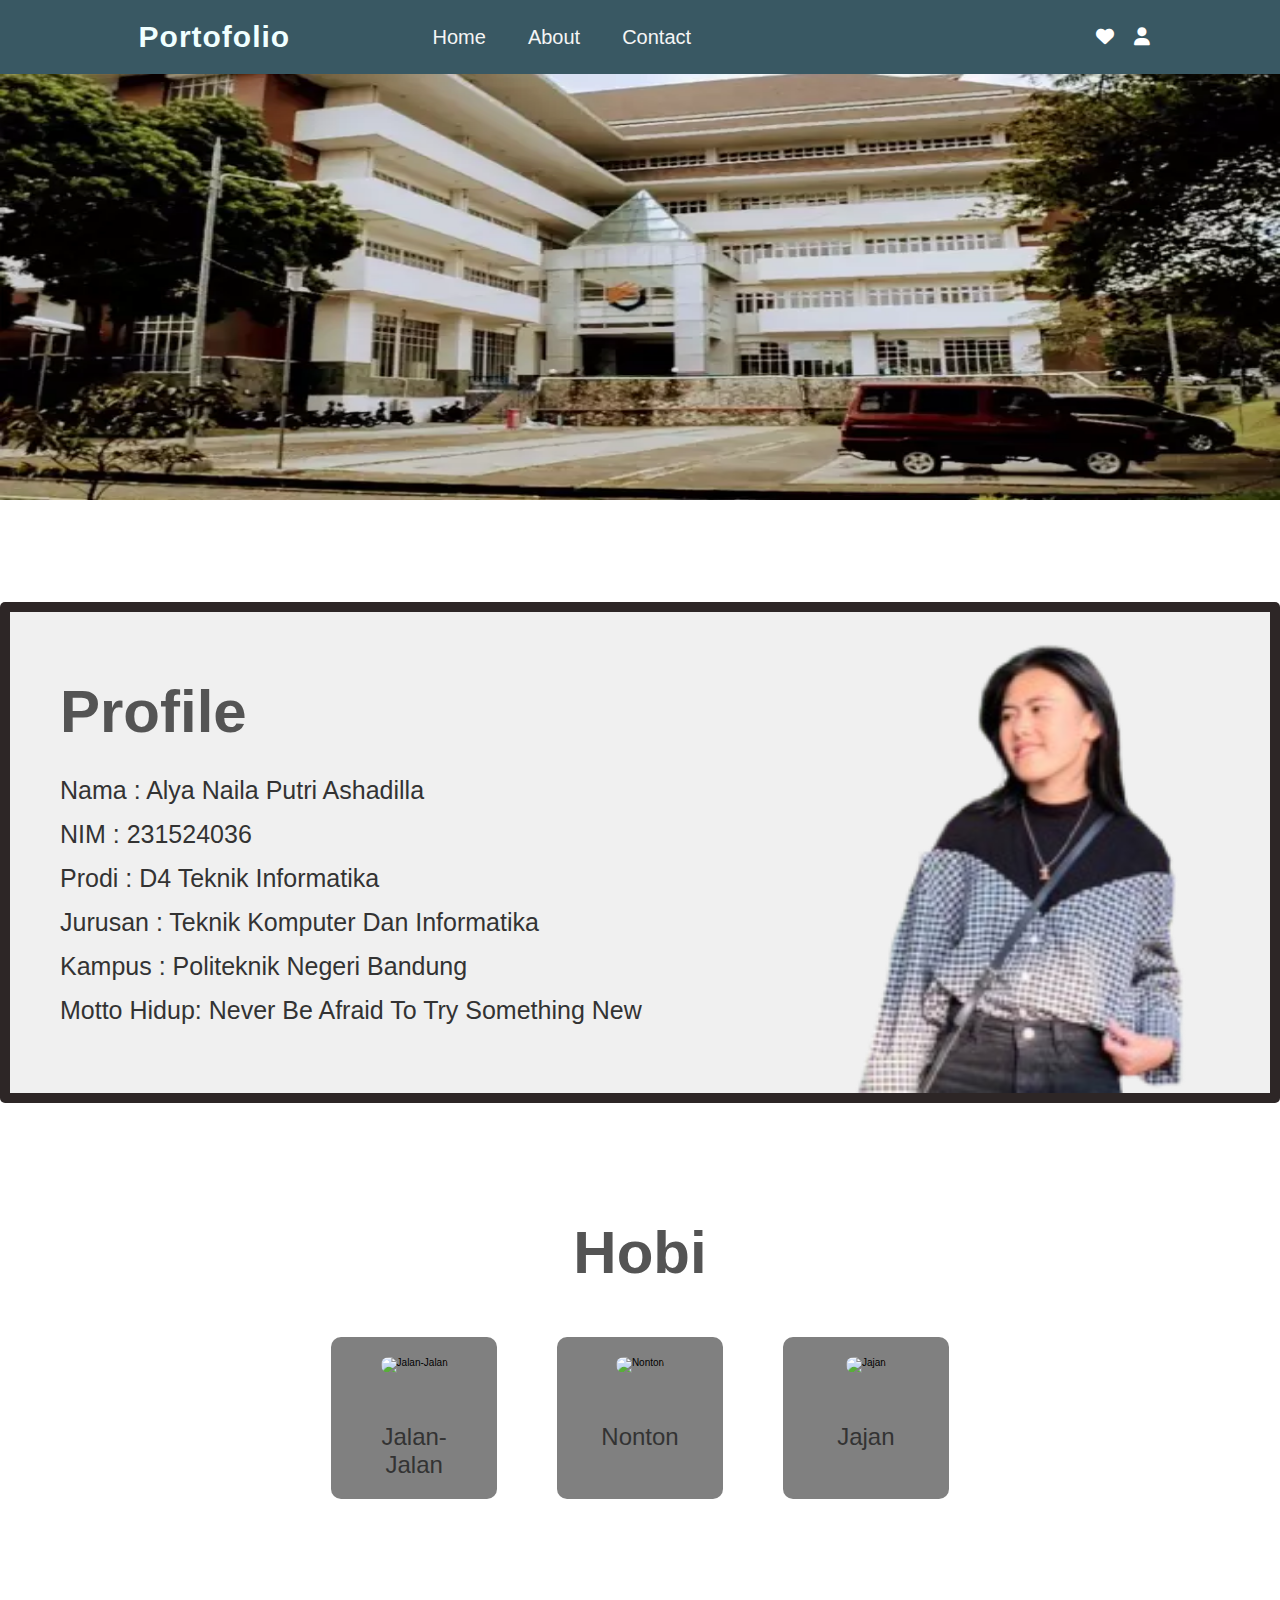
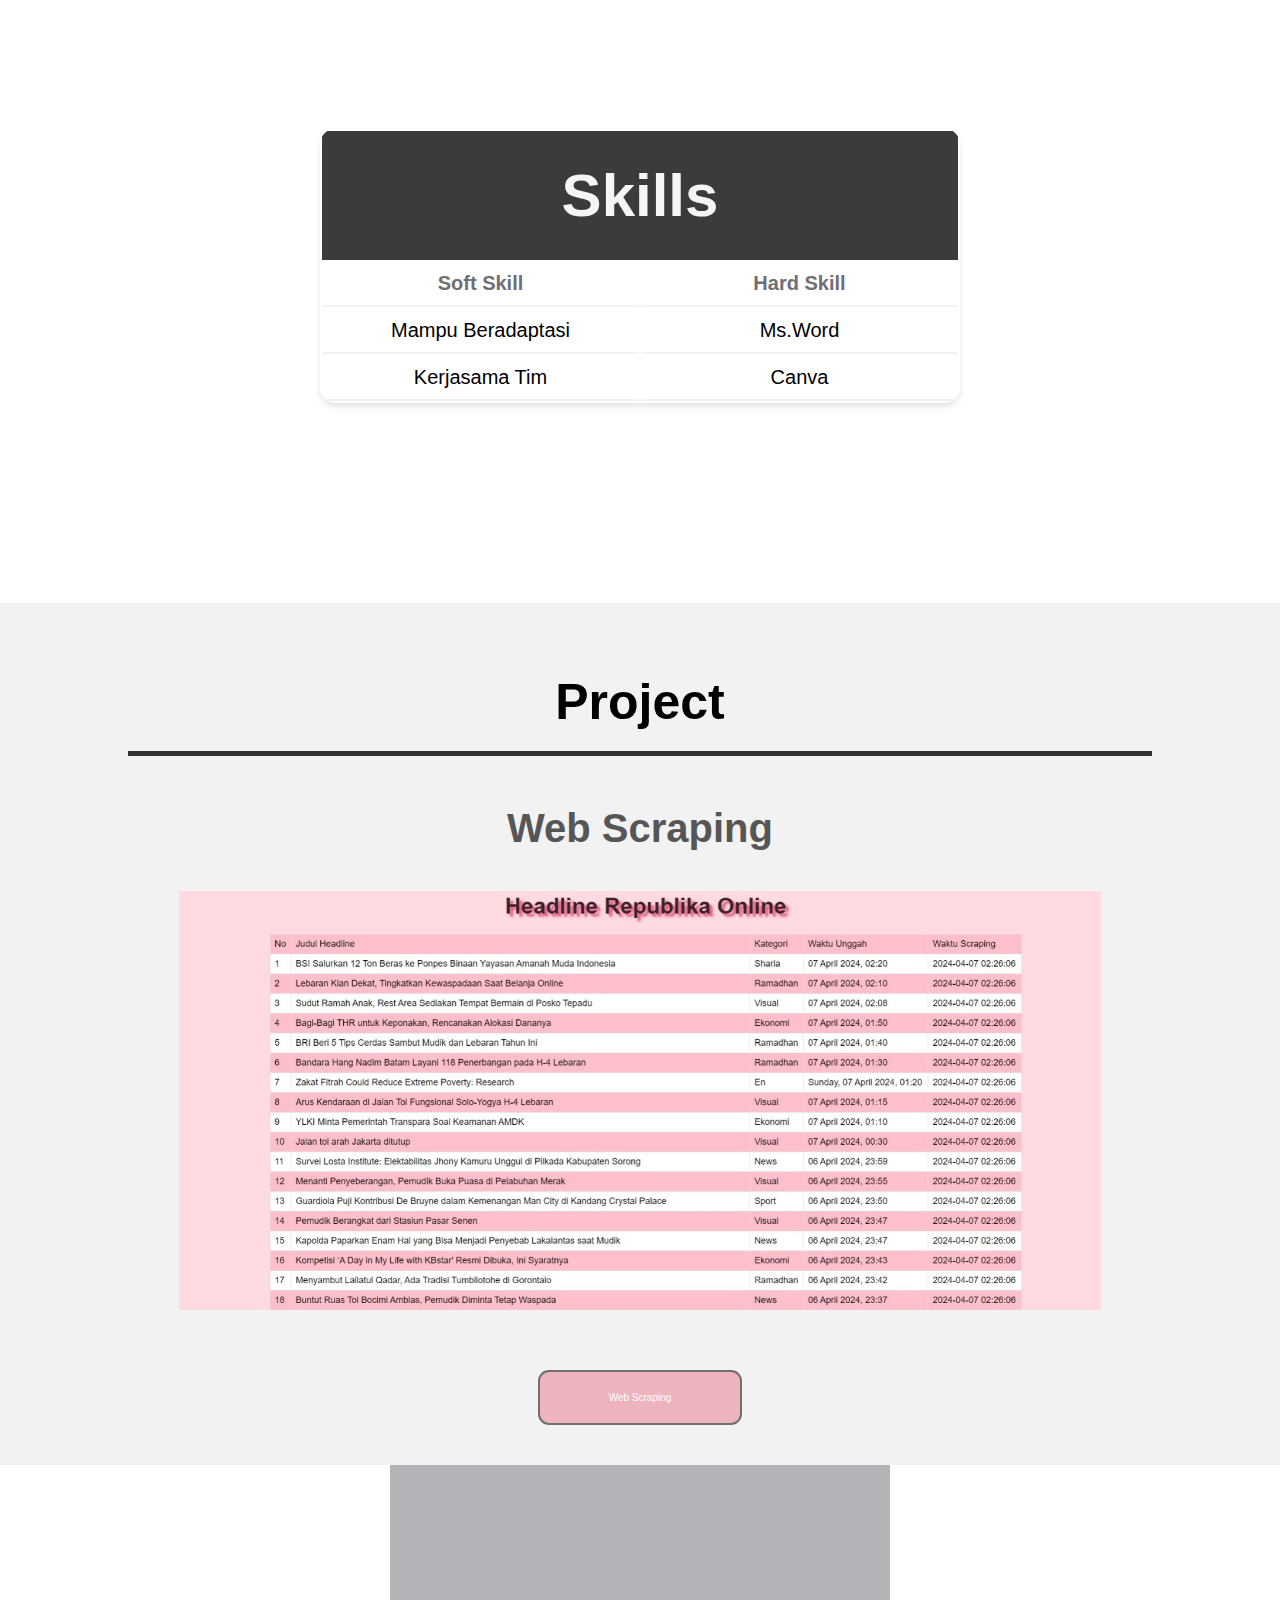
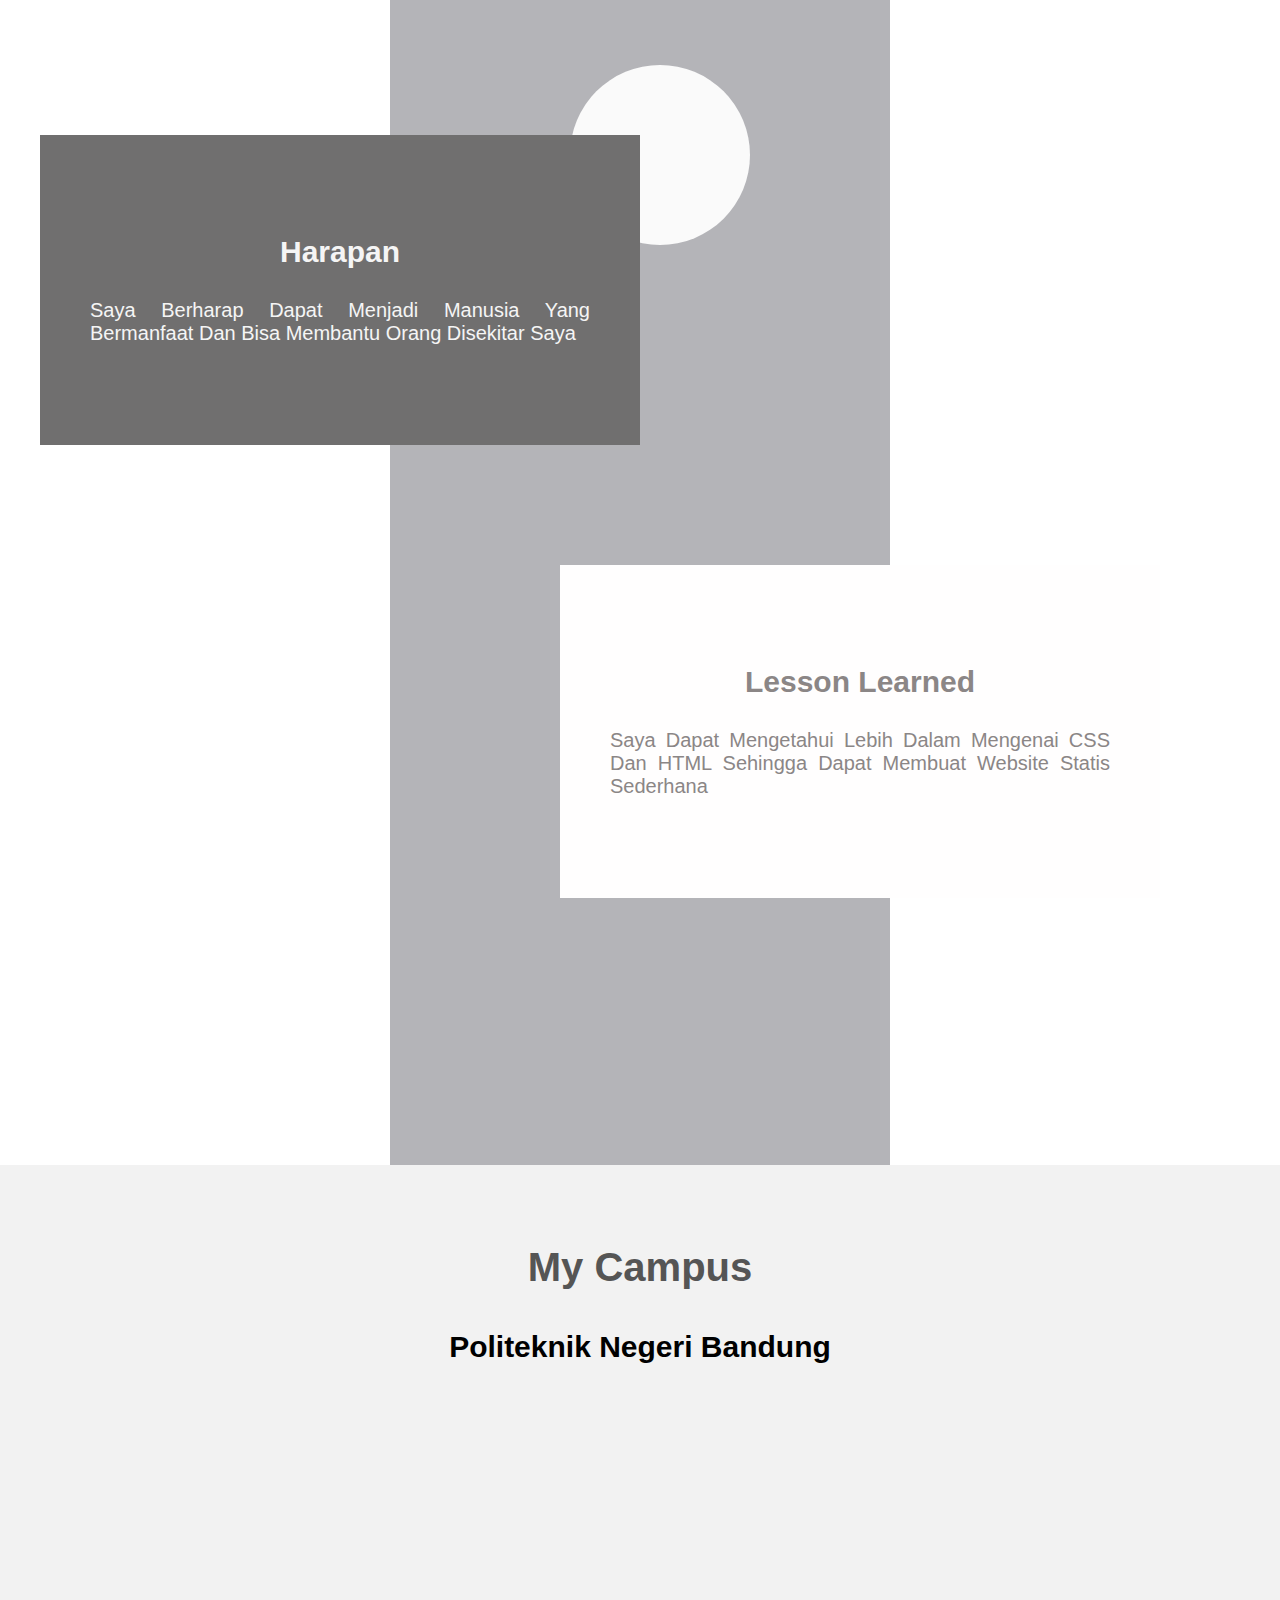
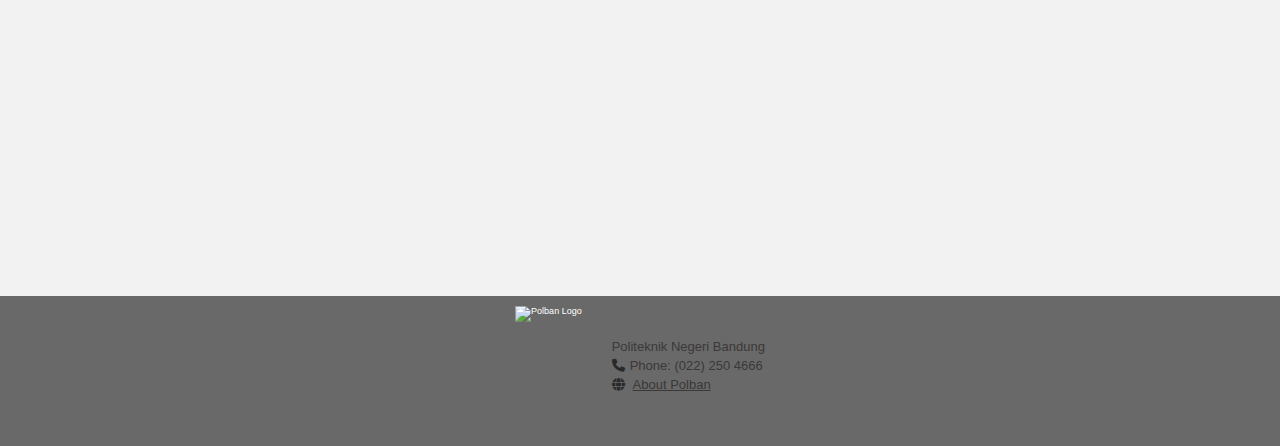
==== commit c42bcafb: "change web scraping image" ====
--- a/index.html
+++ b/index.html
@@ -33,7 +33,7 @@
 
         <div class="icon">
             <a href="#hobi" class="fas fa-heart"></a>
-            <a href="https://www.polban.ac.id/" class="fas fa-user"></a>
+            <a href="contact.html" class="fas fa-user"></a>
         </div>
     </header>
     <main>
@@ -108,7 +108,7 @@
                 <div class="rectangle-shape"></div>
                 <div class="content">
                     <h1>Web Scraping</h1>
-                    <img src="img/WebScraping.jpg">
+                    <img src="img/WebScraping.jpeg">
                     <a href="https://alnayyy.github.io/WebScraping/" class="button">Web Scraping</a>
                 </div>
             </div>
--- a/css/style.css
+++ b/css/style.css
@@ -1,7 +1,3 @@
-:root {
-  --blue:#84ced4;
-}
-
 * {
   margin: 0;
   padding: 0;
@@ -101,8 +97,6 @@
   position: relative;
 }
 
-
-
 .menu-toggle input {
   position: absolute;
   top: -5px;
@@ -149,6 +143,7 @@
 .image {
   margin-top: 31px;
   width: auto;
+  max-width: 95%;
   height: 450px;
   display: block;
   margin-right: 80px;
@@ -162,8 +157,8 @@
   padding: 10px;
   border-radius: 5px;
   margin-top: 100px;
- background-color: #2d2626;
- height: 500px;
+  background-color: #2d2626;
+  height: 100%;
 }
 
 body {
@@ -285,6 +280,14 @@
   color: #333333;
 }
 
+@media screen and (max-width: 600px) {
+  .flexone {
+    align-self: center; 
+  }
+
+  
+}
+
 @media screen and (max-width: 768px) {
   nav ul {
     width: 50%;
@@ -333,6 +336,7 @@
 
   .container {
     flex-direction: column-reverse;
+    align-items: center;
   }
 
   nav ul {
@@ -357,6 +361,29 @@
   }
 }
 
+@media only screen and (max-width: 768px) {
+  .lesson .wrapper {
+    padding: 100px 50px;
+    height: auto;
+  }
+  
+  #harapan, #lesson-learned {
+    position: static;
+    width: 100%;
+    max-width: fit-content;
+    padding: 50px;
+    margin-top: 20px;
+  }
+
+  #harapan { 
+    width : 50%;
+    max-width:fit-content ;
+    z-index: 999;
+    margin-left: 50px; 
+  }
+}
+
+
 .flexone h2 {
   padding-top: 100px;
 }
@@ -438,6 +465,7 @@
   justify-content: flex-start; 
   padding: 200px 100px; 
   background-color: #B4B4B8;
+  max-width: 100%;
   width: 500px;
   height: 1300px;
   position: relative;
@@ -456,8 +484,9 @@
 #harapan {
   position: absolute; 
   top: 270px; 
-  left: -450px; 
-  width : 730px;
+  left: -350px; 
+  width : 120%;
+  max-width:fit-content ;
   background-color: #706f6f; 
   padding: 100px 50px ; 
   z-index: 999;
@@ -477,8 +506,8 @@
 #lesson-learned {
   position: absolute; 
   top: 700px; 
-  left: 200px; 
-  width : 730px;
+  left: 170px; 
+  width : 120%;
   background-color: #fffefe; 
   padding: 100px 50px ; 
   z-index: 999;
@@ -494,7 +523,6 @@
   font-size: 2rem;
   color: rgb(139, 134, 134);
 }
-
 
 .myhobi {
   margin-top: 100px;
